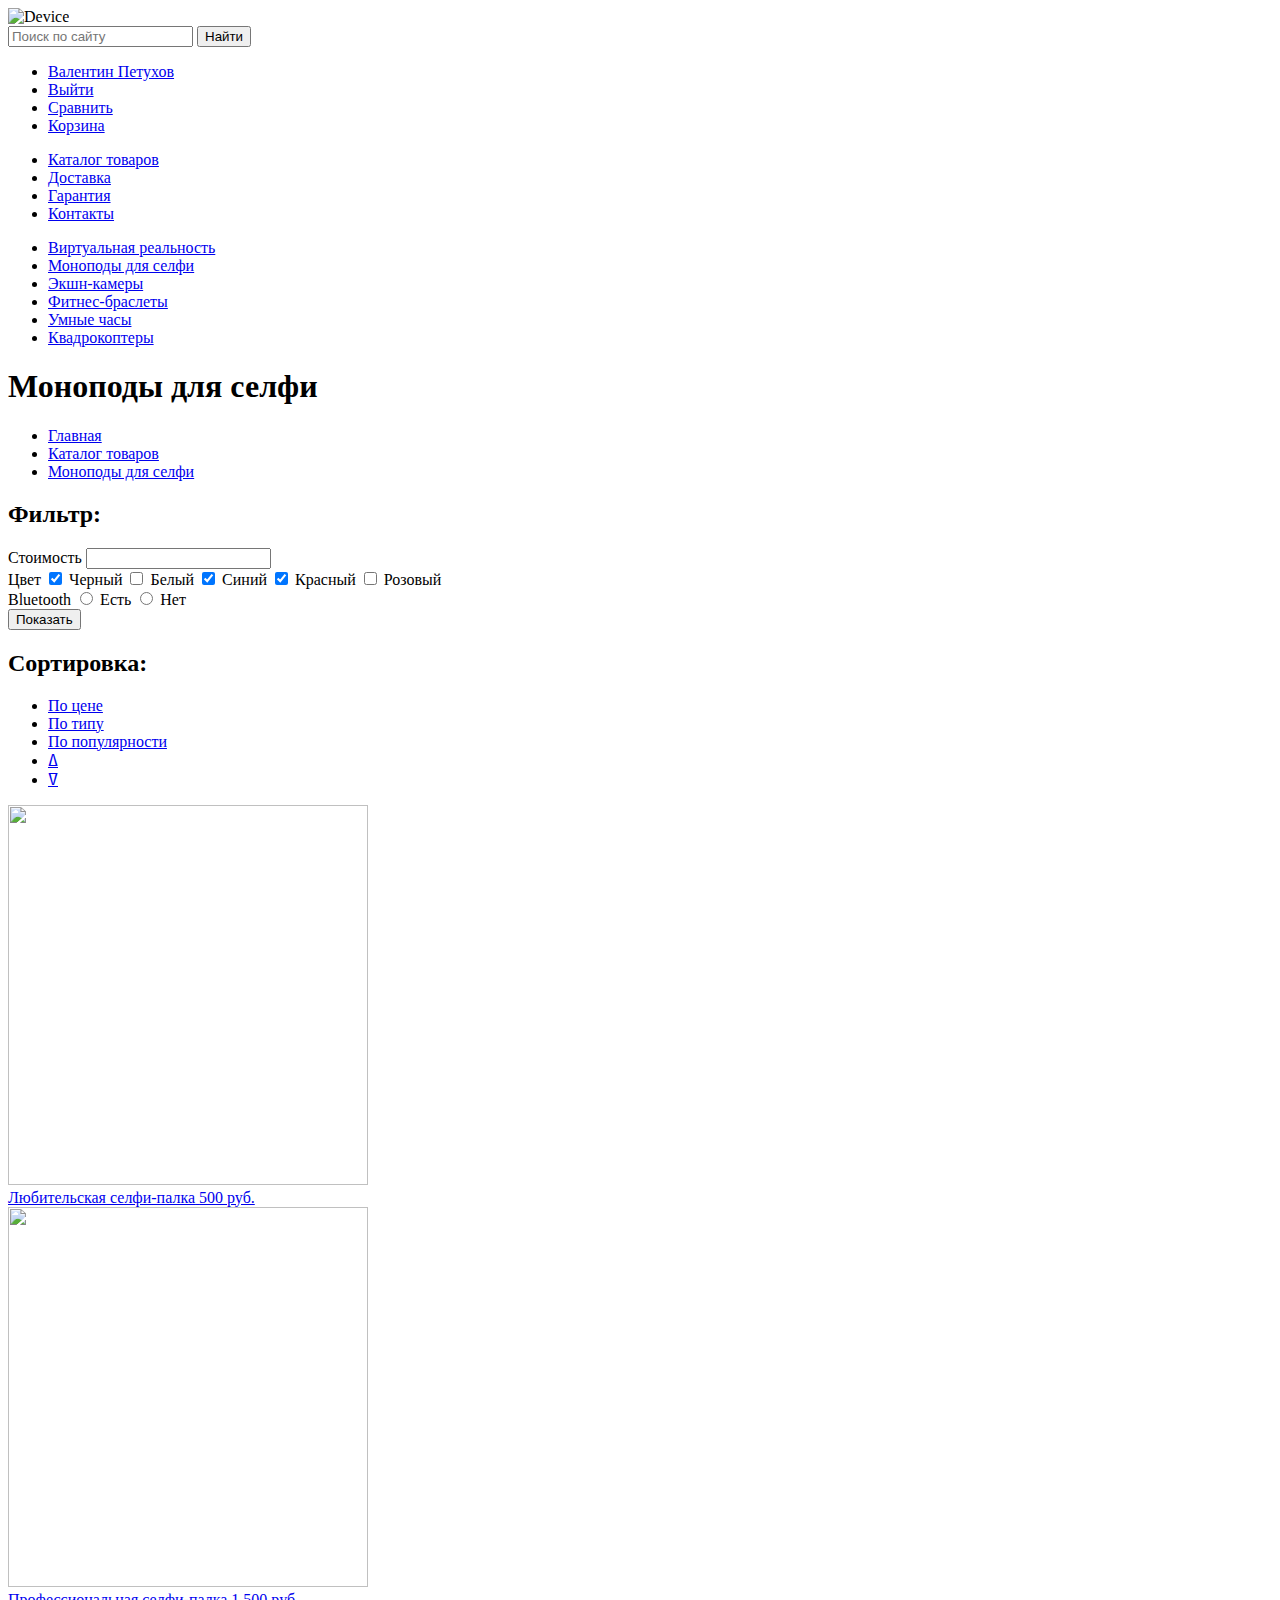
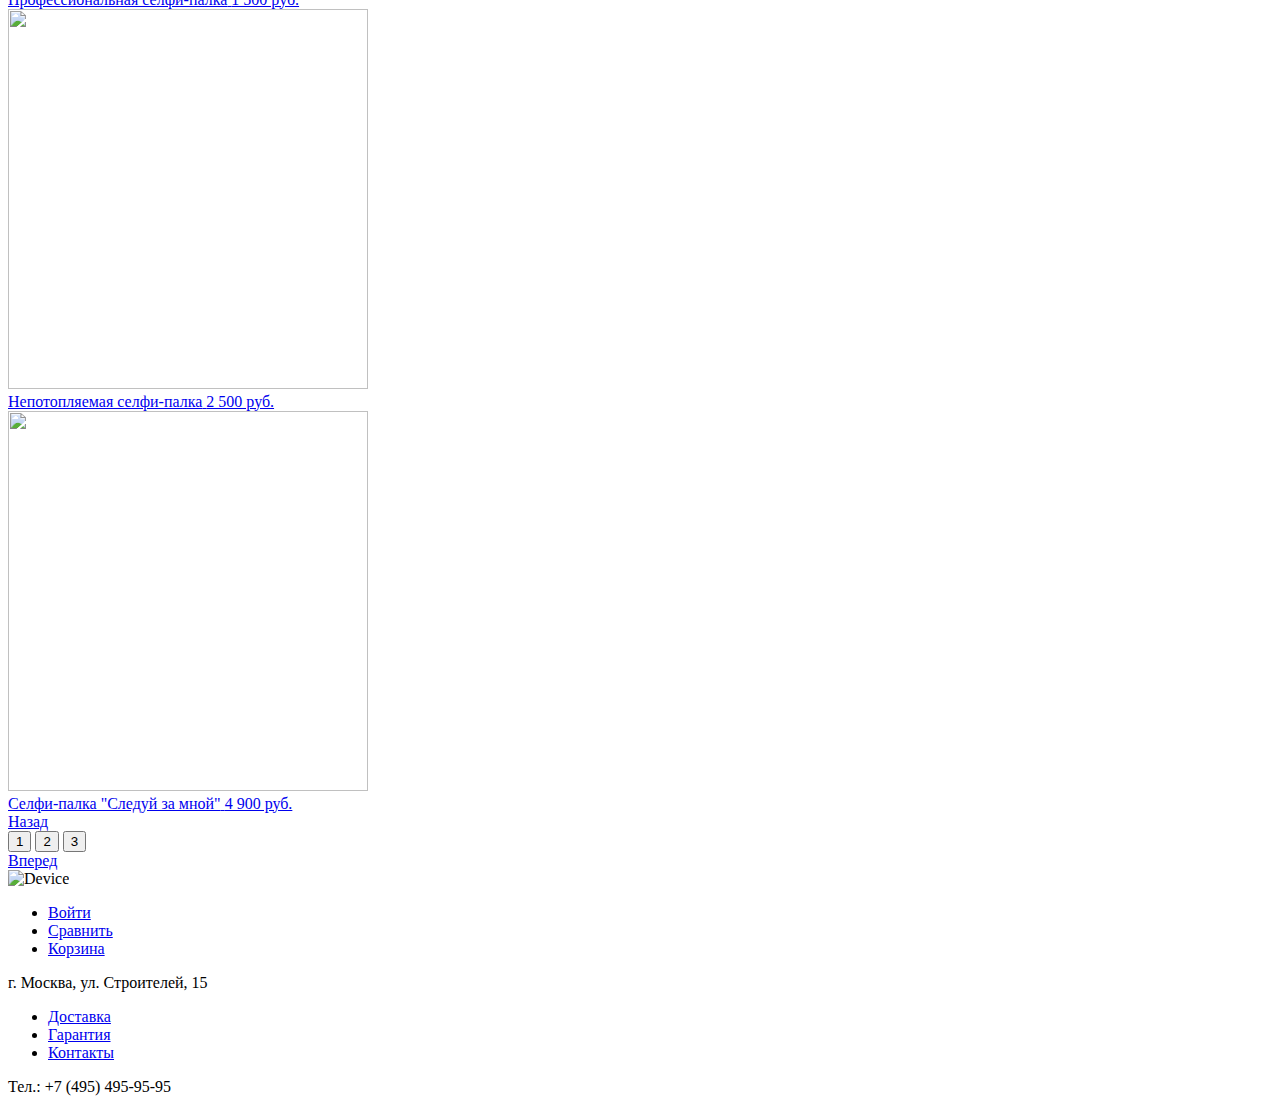
==== catalog.html @ 18397d11 "fixed triangles" ====
<!DOCTYPE html>
<html lang="ru">

<head>
  <meta charset="utf-8">
  <title>Device</title>
</head>

<body>
  <header class="header-main">
    <div class="index-logo">
      <img src="#" width="164" height="36" alt="Device">
    </div>
    <section class="header-top">
      <div class="header-search">
        <form class="search-form" action="https://echo.htmlacademy.ru" method="post">
          <input type="text" name="search" placeholder="Поиск по сайту">
          <button class="btn" type="submit">Найти</button>
        </form>
      </div>
      <ul class="header-top-menu">
        <li>
          <a href="#">Валентин Петухов</a>
        </li>
        <li>
          <a href="#">Выйти</a>
        </li>
        <li>
          <a href="#">Сравнить</a>
        </li>
        <li>
          <a href="#">Корзина</a>
        </li>
      </ul>
    </section>
    <section class="header-bottom">
      <ul class="header-bottom-menu">
        <li>
          <a href="#">Каталог товаров</a>
        </li>
        <li>
          <a href="#">Доставка</a>
        </li>
        <li>
          <a href="#">Гарантия</a>
        </li>
        <li>
          <a href="#">Контакты</a>
        </li>
      </ul>
    </section>
    <section class="header-hidden-menu">
      <ul class="catalog-menu">
        <li>
          <a href="#">Виртуальная реальность</a>
        </li>
        <li>
          <a href="#">Моноподы для селфи</a>
        </li>
        <li>
          <a href="#">Экшн-камеры</a>
        </li>
        <li>
          <a href="#">Фитнес-браслеты</a>
        </li>
        <li>
          <a href="#">Умные часы</a>
        </li>
        <li>
          <a href="#">Квадрокоптеры</a>
        </li>
      </ul>
    </section>
  </header>

  <main class="container">
    <section>
      <h1>Моноподы для селфи</h1>
      <ul class="breadcrumbs">
        <li class="breadcrumbs-item">
          <a href="#">Главная</a> 
        </li>
        <li class="breadcrumbs-item">
          <a href="#">Каталог товаров</a> 
        </li>
        <li class="breadcrumbs-item">
          <a href="#">Моноподы для селфи</a>
        </li>
      </ul>
    </section>
    <section class="sidebar">
      <div class="sidebar-header">
        <h2>Фильтр:</h2>
      </div>
      <div class="sidebar-inner">
        <form action="https://echo.htmlacademy.ru" method="post">
          <div class="sidebar-filter">
            <span>Стоимость</span>
            <input type="?" name="amount">
          </div>
          <div class="sidebar-filter">
            <span>Цвет</span>
            <input type="checkbox" name="black" id="black" checked>
            <label for="black">Черный</label>
            <input type="checkbox" name="white" id="white">
            <label for="white">Белый</label>
            <input type="checkbox" name="blue" id="blue" checked>
            <label for="blue">Синий</label>
            <input type="checkbox" name="red" id="red" checked>
            <label for="red">Красный</label>
            <input type="checkbox" name="Pink" id="pink">
            <label for="pink">Розовый</label>
          </div>
          <div class="sidebar-filter">
            <span>Bluetooth</span>
            <input type="radio" name="bluetooth" value="yes" id="yes">
            <label for="yes">Есть</label>
            <input type="radio" name="bluetooth" value="no" id="no">
            <label for="no">Нет</label>
          </div>
          <button type="submit" class="main-btn">Показать</button>
        </form>
      </div>
    </section>

    <section class="catalog">
      <div class="catalog-header">
        <h2>Сортировка:</h2>
        <ul class="catalog-sort">
          <li class="checked">
            <a href="#">По цене</a> 
          </li>
          <li>
            <a href="#">По типу</a>
          </li>
          <li>
            <a href="#">По популярности</a>
          </li>
          <li>
            <a href="#">&#2017;</a>
          </li>
          <li>
            <a href="#">&#2012;</a>
          </li>
        </ul>        
      </div>

      <div class="catalog-body">
        <a class="catalog-item" href="#">  
          <img src="#" width="360" height="380">
          <div class="catalog-item-text">
            <span class="catalog-item-descr">Любительская селфи-палка</span>
            <span class="catalog-item-cost">500 руб.</span>
          </div>
        </a>
        <div class="items-wrapper">
          <a href="#">  
            <img src="#" width="360" height="380">
            <div class="item-text">
              <span class="item-description">Профессиональная селфи-палка</span>
              <span class="item-cost">1 500 руб.</span>
            </div>
          </a>
        </div>
        <div class="items-wrapper">
          <a href="#">  
            <img src="#" width="360" height="380">
            <div class="item-text">
              <span class="item-description">Непотопляемая селфи-палка</span>
              <span class="item-cost">2 500 руб.</span>
            </div>
          </a>
        </div>
        <div class="items-wrapper">
          <a href="#">  
            <img src="#" width="360" height="380">
            <div class="item-text">
              <span class="item-description">Селфи-палка "Следуй за мной"</span>
              <span class="item-cost">4 900 руб.</span>
            </div>
          </a>
        </div>
      </div>

      <div class="catalog-footer">
        <div class="page-switcher">
          <a href="#">Назад</a>
          <div class="pagination">
            <button class="btn page" type="button">1</button>
            <button class="btn page" type="button">2</button>
            <button class="btn page" type="button">3</button>
          </div>
          <a href="#">Вперед</a>
      </div>

    <footer class="footer-main">
      <section class="footer-top">
        <img class="footer-logo" src="#" width="136" height="36" alt="Device">
        <ul class="footer-top-menu">
          <li>
            <a href="#">Войти</a>
          </li>
          <li>
            <a href="#">Сравнить</a>
          </li>
          <li>
            <a href="#">Корзина</a>
          </li>
        </ul>
      </section>
      <section class="footer-bottom">
        <span>г. Москва, ул. Строителей, 15</span>
        <ul class="footer-bottom-menu">
          <li>
            <a href="#">Доставка</a>
          </li>
          <li>
            <a href="#">Гарантия</a>
          </li>
          <li>
            <a href="#">Контакты</a>
          </li>
        </ul>
        <span>Тел.: +7 (495) 495-95-95</span>
      </section>
      <section class="footer-social">
        <span class="strange-stick yellow"></span>
        <a href="#" class="social-btn social-btn-fb"></a>
        <a href="#" class="social-btn social-btn-inst"></a>
        <a href="#" class="social-btn social-btn-tw"></a>
        <a href="https://htmlacademy.ru" class="htmlacademy-btn"></a>
      </section>
    </footer>
   
  </main>
</body>

</html>
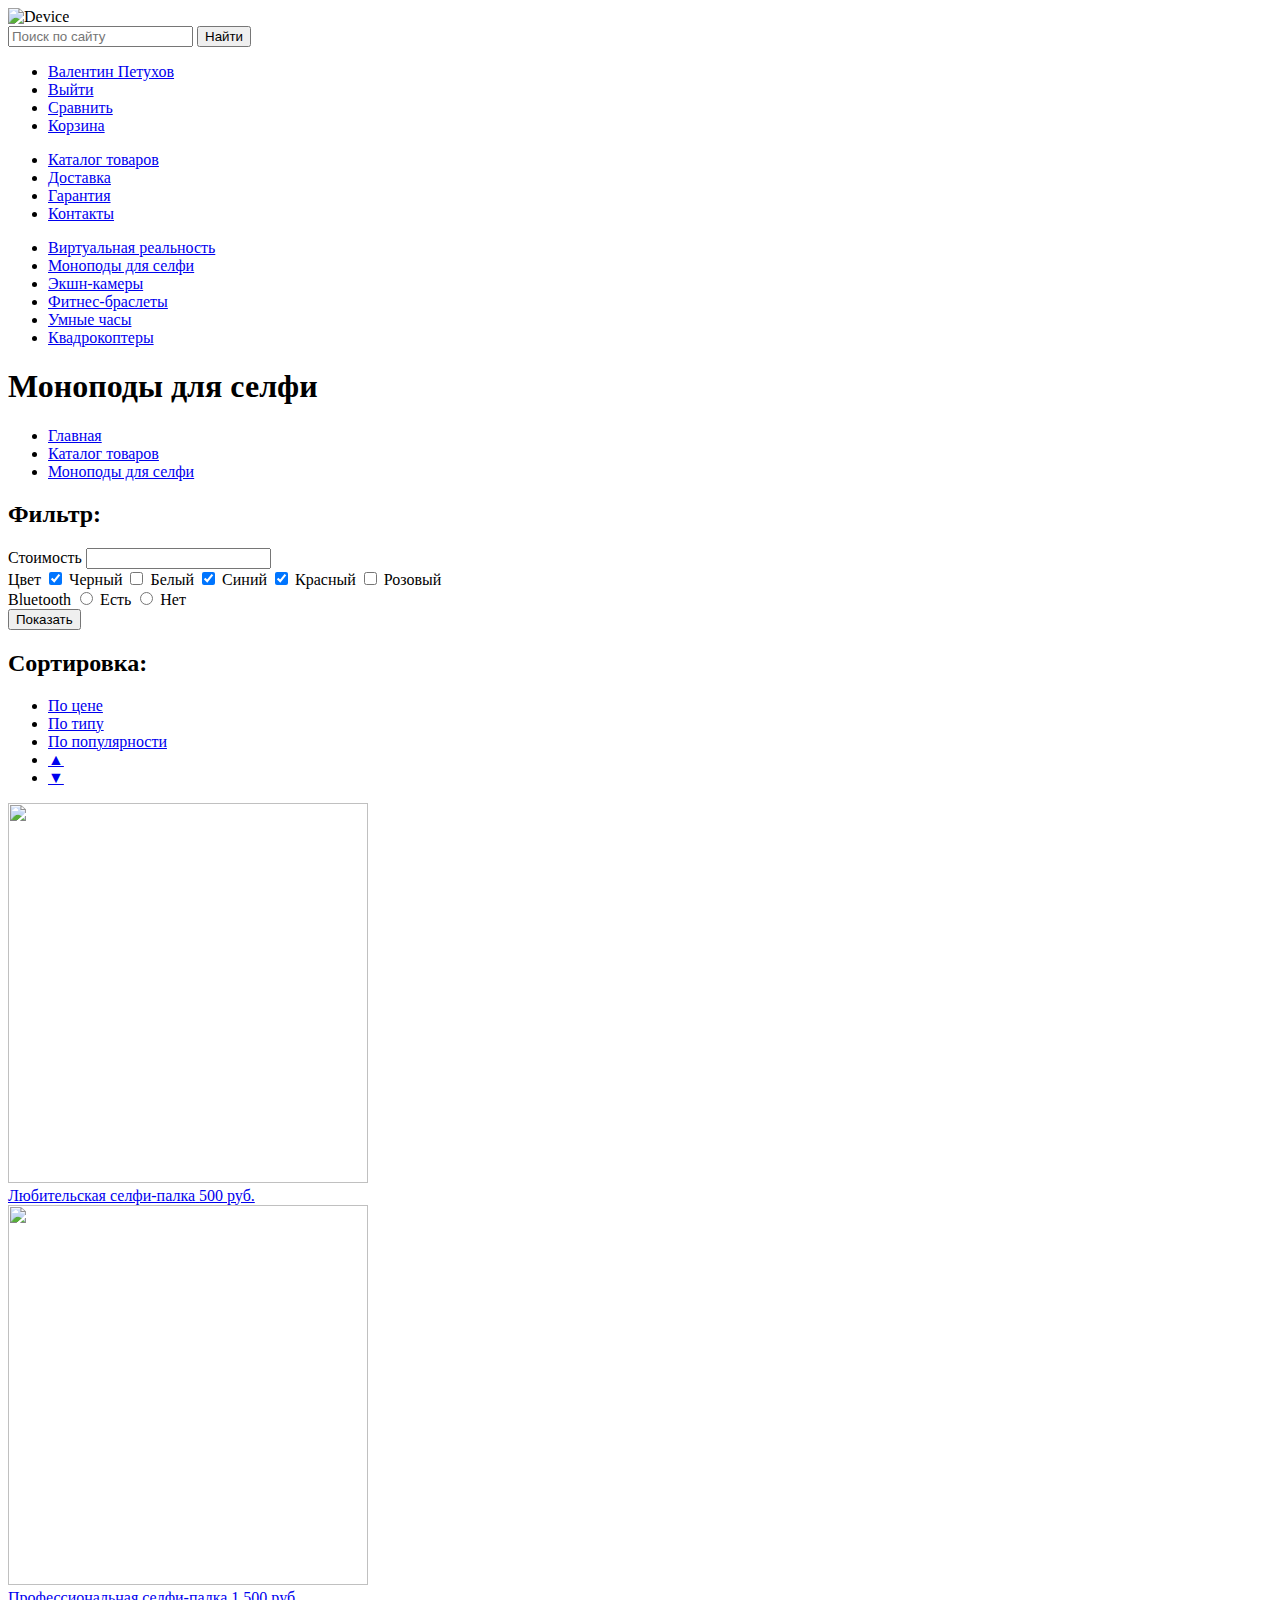
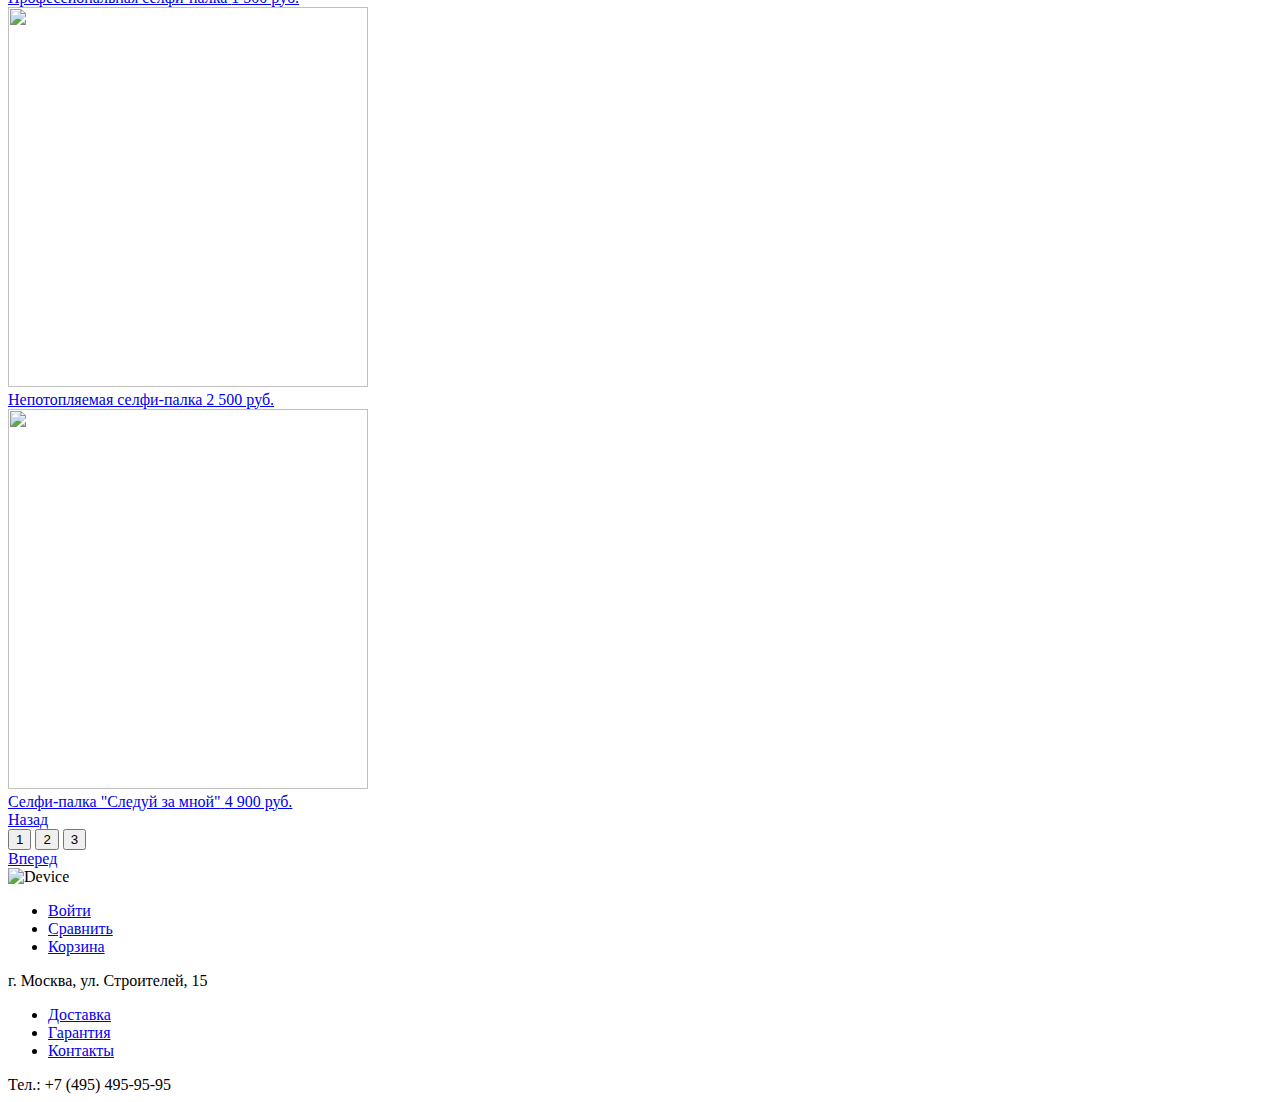
==== commit 184942b3: "fixed small things" ====
--- a/catalog.html
+++ b/catalog.html
@@ -137,10 +137,10 @@
             <a href="#">По популярности</a>
           </li>
           <li>
-            <a href="#">&#2017;</a>
-          </li>
-          <li>
-            <a href="#">&#2012;</a>
+            <a href="#">&#9650;</a>
+          </li>
+          <li>
+            <a href="#">&#9660;</a>
           </li>
         </ul>        
       </div>
@@ -153,33 +153,27 @@
             <span class="catalog-item-cost">500 руб.</span>
           </div>
         </a>
-        <div class="items-wrapper">
-          <a href="#">  
-            <img src="#" width="360" height="380">
-            <div class="item-text">
-              <span class="item-description">Профессиональная селфи-палка</span>
-              <span class="item-cost">1 500 руб.</span>
-            </div>
-          </a>
-        </div>
-        <div class="items-wrapper">
-          <a href="#">  
-            <img src="#" width="360" height="380">
-            <div class="item-text">
-              <span class="item-description">Непотопляемая селфи-палка</span>
-              <span class="item-cost">2 500 руб.</span>
-            </div>
-          </a>
-        </div>
-        <div class="items-wrapper">
-          <a href="#">  
-            <img src="#" width="360" height="380">
-            <div class="item-text">
-              <span class="item-description">Селфи-палка "Следуй за мной"</span>
-              <span class="item-cost">4 900 руб.</span>
-            </div>
-          </a>
-        </div>
+        <a class="catalog-item" href="#">  
+          <img src="#" width="360" height="380">
+          <div class="catalog-item-text">
+            <span class="catalog-item-descr">Профессиональная селфи-палка</span>
+            <span class="catalog-item-cost">1 500 руб.</span>
+          </div>
+        </a>
+        <a class="catalog-item" href="#">  
+          <img src="#" width="360" height="380">
+          <div class="catalog-item-text">
+            <span class="catalog-item-descr">Непотопляемая селфи-палка</span>
+            <span class="catalog-item-cost">2 500 руб.</span>
+          </div>
+        </a>
+        <a class="catalog-item" href="#">  
+          <img src="#" width="360" height="380">
+          <div class="catalog-item-text">
+            <span class="catalog-item-descr">Селфи-палка "Следуй за мной"</span>
+            <span class="catalog-item-cost">4 900 руб.</span>
+          </div>
+        </a>
       </div>
 
       <div class="catalog-footer">
@@ -191,6 +185,7 @@
             <button class="btn page" type="button">3</button>
           </div>
           <a href="#">Вперед</a>
+        </div>
       </div>
 
     <footer class="footer-main">
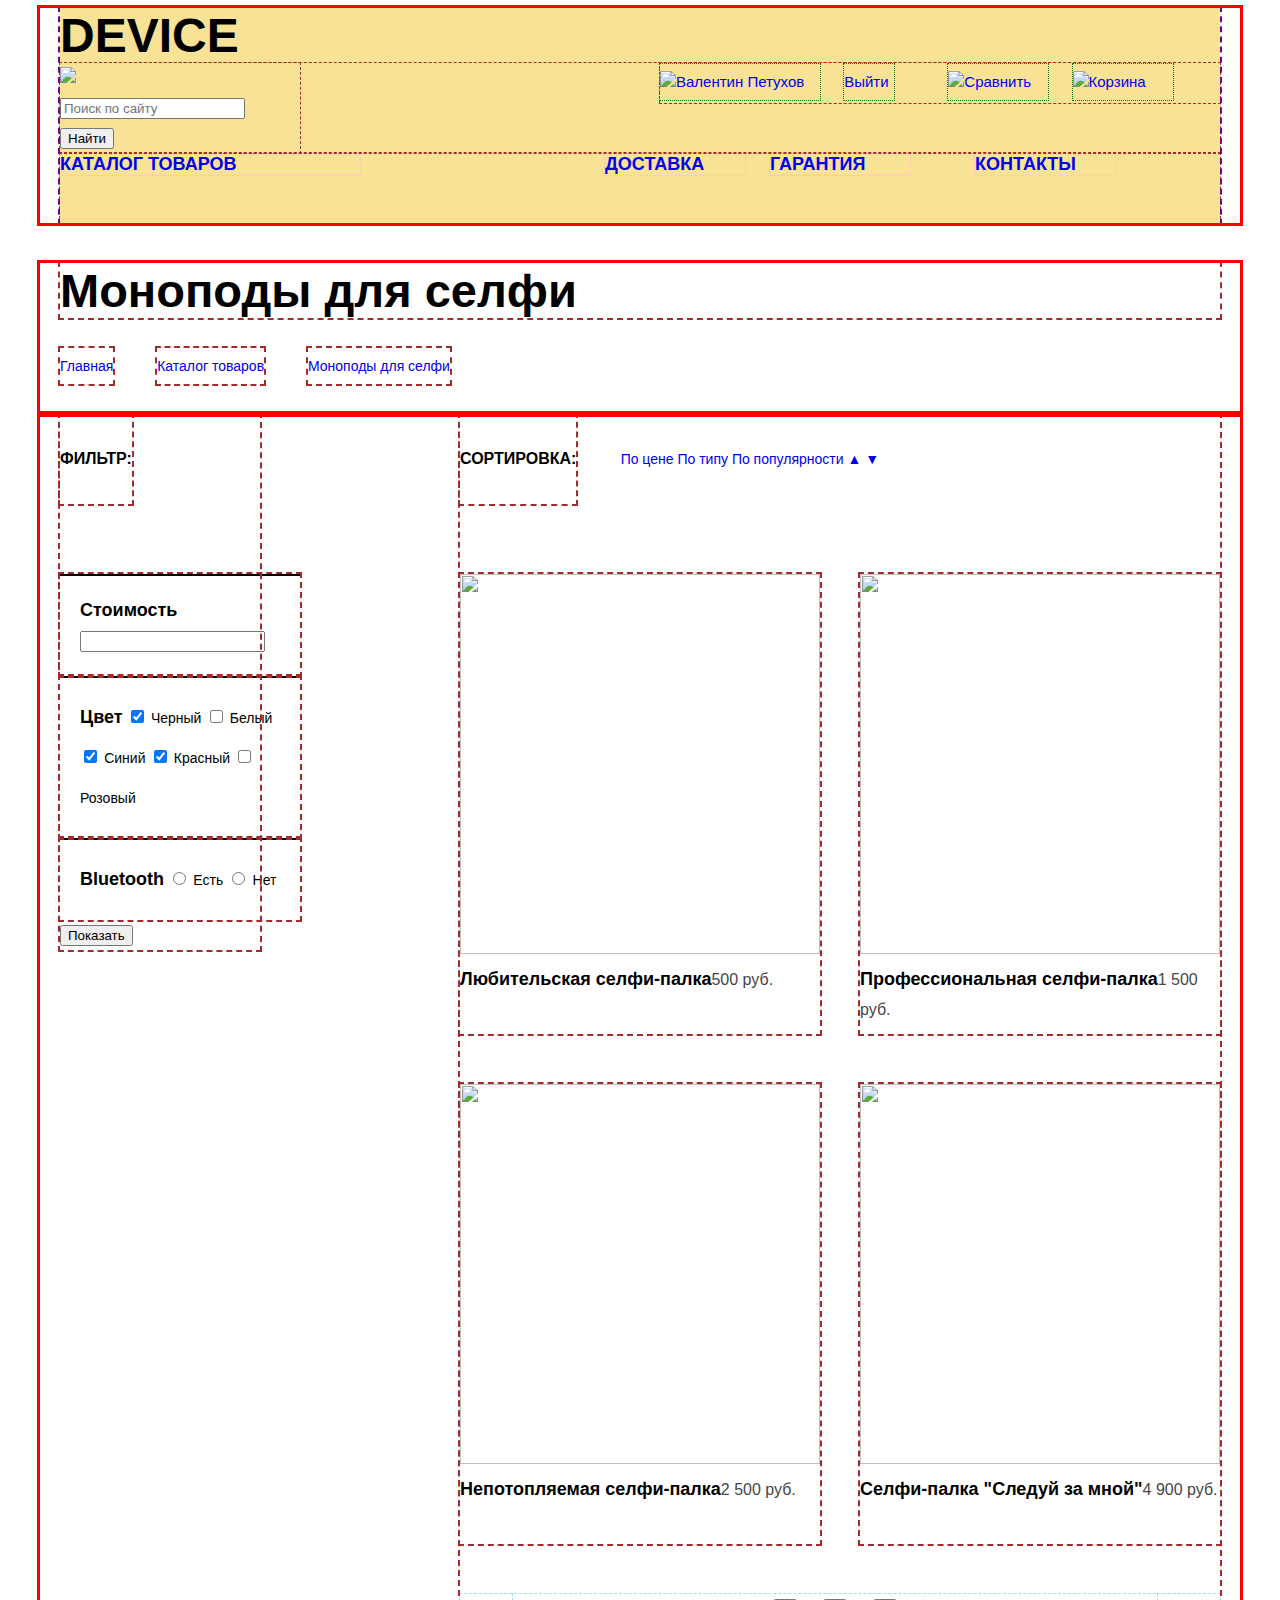
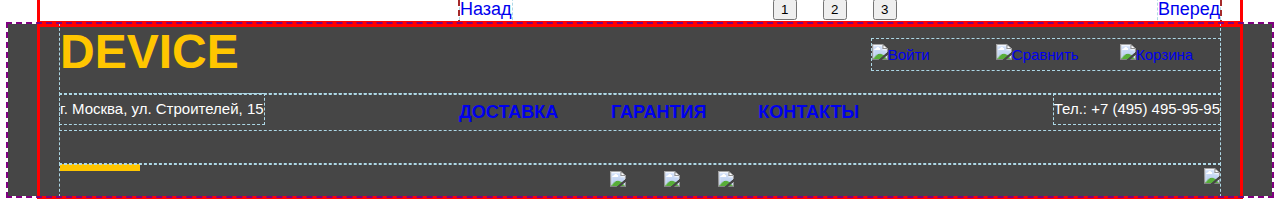
==== commit 4f4256c2: "added grid" ====
--- a/catalog.html
+++ b/catalog.html
@@ -4,78 +4,83 @@
 <head>
   <meta charset="utf-8">
   <title>Device</title>
+  <link href="css/style.css" rel="stylesheet">
 </head>
 
 <body>
-  <header class="header-main">
-    <div class="index-logo">
-      <img src="#" width="164" height="36" alt="Device">
-    </div>
-    <section class="header-top">
-      <div class="header-search">
-        <form class="search-form" action="https://echo.htmlacademy.ru" method="post">
-          <input type="text" name="search" placeholder="Поиск по сайту">
-          <button class="btn" type="submit">Найти</button>
-        </form>
-      </div>
-      <ul class="header-top-menu">
-        <li>
-          <a href="#">Валентин Петухов</a>
-        </li>
-        <li>
-          <a href="#">Выйти</a>
-        </li>
-        <li>
-          <a href="#">Сравнить</a>
-        </li>
-        <li>
-          <a href="#">Корзина</a>
-        </li>
-      </ul>
-    </section>
-    <section class="header-bottom">
-      <ul class="header-bottom-menu">
-        <li>
-          <a href="#">Каталог товаров</a>
-        </li>
-        <li>
-          <a href="#">Доставка</a>
-        </li>
-        <li>
-          <a href="#">Гарантия</a>
-        </li>
-        <li>
-          <a href="#">Контакты</a>
-        </li>
-      </ul>
-    </section>
-    <section class="header-hidden-menu">
-      <ul class="catalog-menu">
-        <li>
-          <a href="#">Виртуальная реальность</a>
-        </li>
-        <li>
-          <a href="#">Моноподы для селфи</a>
-        </li>
-        <li>
-          <a href="#">Экшн-камеры</a>
-        </li>
-        <li>
-          <a href="#">Фитнес-браслеты</a>
-        </li>
-        <li>
-          <a href="#">Умные часы</a>
-        </li>
-        <li>
-          <a href="#">Квадрокоптеры</a>
-        </li>
-      </ul>
-    </section>
-  </header>
-
-  <main class="container">
-    <section>
-      <h1>Моноподы для селфи</h1>
+  <div class="container">
+    <header class="header-main">
+      <h1 class="header-title">Device</h1> 
+      <section class="header-top clearfix">
+        <div class="header-search">
+          <img src="img/search.png">
+          <form class="search-form" action="https://echo.htmlacademy.ru" method="post">
+            <input type="text" name="search" placeholder="Поиск по сайту">
+            <button class="btn" type="submit">Найти</button>
+          </form>
+        </div>
+        <ul class="header-top-menu">
+          <li class="header-menu-logined">
+            <a href="#">
+              <img src="img/user.png">Валентин Петухов</a>
+          </li>
+          <li class="header-menu-logout">
+            <a href="#">Выйти</a>
+          </li>
+          <li class="header-menu-compare">
+            <a href="#">
+              <img src="img/compare.png">Сравнить</a>
+          </li>
+          <li class="header-menu-cart">
+            <a href="#">
+              <img src="img/cart.png">Корзина</a>
+          </li>
+        </ul>
+      </section>
+      <section class="header-bottom">
+        <ul class="header-bottom-menu">
+          <li>
+            <a href="#">Каталог товаров</a>
+          </li>
+          <li>
+            <a href="#">Доставка</a>
+          </li>
+          <li>
+            <a href="#">Гарантия</a>
+          </li>
+          <li>
+            <a href="#">Контакты</a>
+          </li>
+        </ul>
+      </section>
+      <section class="header-hidden-menu hidden">
+        <ul class="catalog-menu">
+          <li>
+            <a href="#">Виртуальная реальность</a>
+          </li>
+          <li>
+            <a href="#">Моноподы для селфи</a>
+          </li>
+          <li>
+            <a href="#">Экшн-камеры</a>
+          </li>
+          <li>
+            <a href="#">Фитнес-браслеты</a>
+          </li>
+          <li>
+            <a href="#">Умные часы</a>
+          </li>
+          <li>
+            <a href="#">Квадрокоптеры</a>
+          </li>
+        </ul>
+      </section>
+    </header>
+  </div>
+
+  <main>
+    <section class="container">
+      <h2>Моноподы для селфи</h2>
       <ul class="breadcrumbs">
         <li class="breadcrumbs-item">
           <a href="#">Главная</a> 
@@ -88,143 +93,161 @@
         </li>
       </ul>
     </section>
-    <section class="sidebar">
-      <div class="sidebar-header">
-        <h2>Фильтр:</h2>
+
+    <div class="container clearfix">
+      <section class="sidebar">
+        <div class="sidebar-header">
+          <span class="sidebar-filter-title">Фильтр:</span>
+        </div>
+        <div class="sidebar-inner">
+          <form action="https://echo.htmlacademy.ru" method="post">
+            <div class="sidebar-filter">
+              <span>Стоимость</span>
+              <input type="?" name="amount">
+            </div>
+            <div class="sidebar-filter">
+              <span>Цвет</span>
+              <input type="checkbox" name="black" id="black" checked>
+              <label for="black">Черный</label>
+              <input type="checkbox" name="white" id="white">
+              <label for="white">Белый</label>
+              <input type="checkbox" name="blue" id="blue" checked>
+              <label for="blue">Синий</label>
+              <input type="checkbox" name="red" id="red" checked>
+              <label for="red">Красный</label>
+              <input type="checkbox" name="Pink" id="pink">
+              <label for="pink">Розовый</label>
+            </div>
+            <div class="sidebar-filter">
+              <span>Bluetooth</span>
+              <input type="radio" name="bluetooth" value="yes" id="yes">
+              <label for="yes">Есть</label>
+              <input type="radio" name="bluetooth" value="no" id="no">
+              <label for="no">Нет</label>
+            </div>
+            <button type="submit" class="main-btn">Показать</button>
+          </form>
+        </div>
+      </section>
+
+      <section class="catalog">
+        <div class="catalog-header">
+          <span class="sidebar-filter-title">Сортировка:</span>
+          <ul class="catalog-sort">
+            <li class="checked">
+              <a href="#">По цене</a> 
+            </li>
+            <li>
+              <a href="#">По типу</a>
+            </li>
+            <li>
+              <a href="#">По популярности</a>
+            </li>
+            <li>
+              <a href="#">&#9650;</a>
+            </li>
+            <li>
+              <a href="#">&#9660;</a>
+            </li>
+          </ul>        
+        </div>
+
+        <div class="catalog-body">
+          <a class="catalog-item" href="#">  
+            <img src="img/item-1.jpg" width="360" height="380">
+            <div class="catalog-item-text">
+              <span class="catalog-item-descr">Любительская селфи-палка</span>
+              <span class="catalog-item-cost">500 руб.</span>
+            </div>
+          </a>
+          <a class="catalog-item" href="#">  
+            <img src="img/item-2.jpg" width="360" height="380">
+            <div class="catalog-item-text">
+              <span class="catalog-item-descr">Профессиональная селфи-палка</span>
+              <span class="catalog-item-cost">1 500 руб.</span>
+            </div>
+          </a>
+          <a class="catalog-item" href="#">  
+            <img src="img/item-3.jpg" width="360" height="380">
+            <div class="catalog-item-text">
+              <span class="catalog-item-descr">Непотопляемая селфи-палка</span>
+              <span class="catalog-item-cost">2 500 руб.</span>
+            </div>
+          </a>
+          <a class="catalog-item" href="#">  
+            <img src="img/item-4.jpg" width="360" height="380">
+            <div class="catalog-item-text">
+              <span class="catalog-item-descr">Селфи-палка "Следуй за мной"</span>
+              <span class="catalog-item-cost">4 900 руб.</span>
+            </div>
+          </a>
+        </div>
+
+        <div class="catalog-footer clearfix">
+            <a class="backward-page" href="#">Назад</a>
+            <a class="forward-page" href="#">Вперед</a>
+            <ul class="page-switcher">
+              <li><button class="btn page" type="button">1</button></li>
+              <li><button class="btn page" type="button">2</button></li>
+              <li><button class="btn page" type="button">3</button></li>
+            </ul>
+          </div>
+        </div>
+      </section>
+    </div>
+
+    <footer class="footer-main">
+      <div class="container">
+        <section class="footer-top clearfix">
+          <h1 class="footer-title">Device</h1>
+          <ul class="footer-top-menu">
+            <li>
+              <a href="#">
+                <img src="img/footer-user.png">Войти</a>
+            </li>
+            <li>
+              <a href="#">
+                <img src="img/footer-compare.png">Сравнить</a>
+            </li>
+            <li>
+              <a href="#">
+                <img src="img/footer-cart.png">Корзина</a>
+            </li>
+          </ul>
+        </section>
+        <section class="footer-bottom clearfix">
+          <span class="footer-addr">г. Москва, ул. Строителей, 15</span>
+          <span class="footer-tel">Тел.: +7 (495) 495-95-95</span>
+         <ul class="footer-bottom-menu">
+            <li>
+              <a href="#">Доставка</a>
+            </li>
+            <li>
+              <a href="#">Гарантия</a>
+            </li>
+            <li>
+              <a href="#">Контакты</a>
+            </li>
+          </ul>
+        </section>
+        <section class="footer-social clearfix">
+          <span class="strange-stick yellow"></span>
+          <a href="https://htmlacademy.ru" class="htmlacademy-btn">
+              <img src="img/footer-logo-html.png">
+            </a>
+          <div class="social">
+            <a href="#" class="social-btn social-btn-fb">
+              <img src="img/social-fb.png">
+            </a>
+            <a href="#" class="social-btn social-btn-inst">
+              <img src="img/social-inst.png">
+            </a>
+            <a href="#" class="social-btn social-btn-tw">
+              <img src="img/social-twi.png">
+            </a>
+          </div>
+        </section>
       </div>
-      <div class="sidebar-inner">
-        <form action="https://echo.htmlacademy.ru" method="post">
-          <div class="sidebar-filter">
-            <span>Стоимость</span>
-            <input type="?" name="amount">
-          </div>
-          <div class="sidebar-filter">
-            <span>Цвет</span>
-            <input type="checkbox" name="black" id="black" checked>
-            <label for="black">Черный</label>
-            <input type="checkbox" name="white" id="white">
-            <label for="white">Белый</label>
-            <input type="checkbox" name="blue" id="blue" checked>
-            <label for="blue">Синий</label>
-            <input type="checkbox" name="red" id="red" checked>
-            <label for="red">Красный</label>
-            <input type="checkbox" name="Pink" id="pink">
-            <label for="pink">Розовый</label>
-          </div>
-          <div class="sidebar-filter">
-            <span>Bluetooth</span>
-            <input type="radio" name="bluetooth" value="yes" id="yes">
-            <label for="yes">Есть</label>
-            <input type="radio" name="bluetooth" value="no" id="no">
-            <label for="no">Нет</label>
-          </div>
-          <button type="submit" class="main-btn">Показать</button>
-        </form>
-      </div>
-    </section>
-
-    <section class="catalog">
-      <div class="catalog-header">
-        <h2>Сортировка:</h2>
-        <ul class="catalog-sort">
-          <li class="checked">
-            <a href="#">По цене</a> 
-          </li>
-          <li>
-            <a href="#">По типу</a>
-          </li>
-          <li>
-            <a href="#">По популярности</a>
-          </li>
-          <li>
-            <a href="#">&#9650;</a>
-          </li>
-          <li>
-            <a href="#">&#9660;</a>
-          </li>
-        </ul>        
-      </div>
-
-      <div class="catalog-body">
-        <a class="catalog-item" href="#">  
-          <img src="#" width="360" height="380">
-          <div class="catalog-item-text">
-            <span class="catalog-item-descr">Любительская селфи-палка</span>
-            <span class="catalog-item-cost">500 руб.</span>
-          </div>
-        </a>
-        <a class="catalog-item" href="#">  
-          <img src="#" width="360" height="380">
-          <div class="catalog-item-text">
-            <span class="catalog-item-descr">Профессиональная селфи-палка</span>
-            <span class="catalog-item-cost">1 500 руб.</span>
-          </div>
-        </a>
-        <a class="catalog-item" href="#">  
-          <img src="#" width="360" height="380">
-          <div class="catalog-item-text">
-            <span class="catalog-item-descr">Непотопляемая селфи-палка</span>
-            <span class="catalog-item-cost">2 500 руб.</span>
-          </div>
-        </a>
-        <a class="catalog-item" href="#">  
-          <img src="#" width="360" height="380">
-          <div class="catalog-item-text">
-            <span class="catalog-item-descr">Селфи-палка "Следуй за мной"</span>
-            <span class="catalog-item-cost">4 900 руб.</span>
-          </div>
-        </a>
-      </div>
-
-      <div class="catalog-footer">
-        <div class="page-switcher">
-          <a href="#">Назад</a>
-          <div class="pagination">
-            <button class="btn page" type="button">1</button>
-            <button class="btn page" type="button">2</button>
-            <button class="btn page" type="button">3</button>
-          </div>
-          <a href="#">Вперед</a>
-        </div>
-      </div>
-
-    <footer class="footer-main">
-      <section class="footer-top">
-        <img class="footer-logo" src="#" width="136" height="36" alt="Device">
-        <ul class="footer-top-menu">
-          <li>
-            <a href="#">Войти</a>
-          </li>
-          <li>
-            <a href="#">Сравнить</a>
-          </li>
-          <li>
-            <a href="#">Корзина</a>
-          </li>
-        </ul>
-      </section>
-      <section class="footer-bottom">
-        <span>г. Москва, ул. Строителей, 15</span>
-        <ul class="footer-bottom-menu">
-          <li>
-            <a href="#">Доставка</a>
-          </li>
-          <li>
-            <a href="#">Гарантия</a>
-          </li>
-          <li>
-            <a href="#">Контакты</a>
-          </li>
-        </ul>
-        <span>Тел.: +7 (495) 495-95-95</span>
-      </section>
-      <section class="footer-social">
-        <span class="strange-stick yellow"></span>
-        <a href="#" class="social-btn social-btn-fb"></a>
-        <a href="#" class="social-btn social-btn-inst"></a>
-        <a href="#" class="social-btn social-btn-tw"></a>
-        <a href="https://htmlacademy.ru" class="htmlacademy-btn"></a>
-      </section>
     </footer>
    
   </main>
--- a/css/style.css
+++ b/css/style.css
@@ -0,0 +1,641 @@
+body {
+	font-family: OpenSans Light, sans-serif;
+	font-size: 15px;
+	line-height: 30px;
+	color: #464646;
+	letter-spacing: 10;
+}
+
+h1 {
+	font-family: Gilroy ExtraBold, Tahoma, sans-serif;
+	font-size: 48px;
+	line-height: normal;
+	font-weight: bold;
+	text-transform: uppercase;
+	letter-spacing: 10;
+}
+
+.header-title {
+	color: #000;
+}
+
+.footer-title {
+	color: #ffc600;
+}
+
+a {
+	text-decoration: none;
+}
+
+.header-top-menu {
+	font-size: 15px;
+	font-weight: light;
+	line-height: 36px;
+	color: #000;
+}
+
+.header-bottom {
+	font-family: Gilroy ExtraBold, Tahoma, sans-serif;
+	font-size: 18px;
+	line-height: normal;
+	font-weight: bold;
+	color: #000;
+	text-transform: uppercase;
+	letter-spacing: 200;
+}
+
+.slide-number {
+	font-family: Gilroy ExtraBold, Tahoma, sans-serif;
+	font-size: 179.2px;
+	font-weight: bold;
+	color: #fff;
+	line-height: 179.2px;
+	letter-spacing: 10;
+}
+
+h2 {
+	font-family: Gilroy ExtraBold, Tahoma, sans-serif;
+	font-size: 47px;
+	line-height: normal;
+	font-weight: bold;
+	color: #000;
+	letter-spacing: 10;
+}
+
+.slide-spec-value {
+	font-family: Gilroy Light, Tahoma, sans-serif;
+	font-size: 36px;
+	line-height: normal;
+	font-weight: lighter;
+	color: #000;
+	letter-spacing: 10;
+}
+
+.slide-spec-type {
+	font-size: 13px;
+	line-height: 20px;
+}
+
+.product-type-text {
+	font-family: Gilroy ExtraBold, Tahoma, sans-serif;
+	font-size: 18px;
+	line-height: normal;
+	font-weight: bold;
+	color: #000;
+	letter-spacing: 10;
+}
+
+.info-text li {
+	font-family: Gilroy ExtraBold, Tahoma, sans-serif;
+	font-size: 16px;
+	line-height: normal;
+	font-weight: bold;
+	color: #000;
+	letter-spacing: 10;
+}
+
+
+.footer-top-menu li,
+.footer-bottom span {
+	font-size: 15px;
+	font-weight: light;
+	line-height: 2; 
+	color: #fff;
+}
+
+.footer-bottom-menu {
+	font-family: Gilroy ExtraBold, Tahoma, sans-serif;
+	font-size: 18px;
+	line-height: 36px;
+	font-weight: bold;
+	color: #fff;
+	text-transform: uppercase;
+	letter-spacing: 200;
+}
+
+/* тут начинаются стили для каталога */
+
+.breadcrumbs {
+	font-size: 14px;
+	line-height: 36px;
+	color: #464646;
+	letter-spacing: 10;
+}
+
+.sidebar-filter-title,
+.page-switcher {
+	font-family: Gilroy ExtraBold, Tahoma, sans-serif;
+	font-size: 16px;
+	font-weight: bold;
+	color: #000;
+	text-transform: uppercase;
+	letter-spacing: 200;
+}
+
+.sidebar-filter span,
+.catalog-item-descr {
+	font-family: Gilroy ExtraBold, Tahoma, sans-serif;
+	font-size: 18px;
+	line-height: normal;
+	font-weight: bold;
+	color: #000;
+	letter-spacing: 10;
+}
+
+.catalog-sort {
+	font-family: OpenSans, sans-serif;
+	font-size: 14px;
+	line-height: 18px;
+	color: #000;
+	letter-spacing: 0;
+}
+
+.sidebar-filter label {
+	font-size: 14px;
+	line-height: 40px;
+	color: #000;
+	letter-spacing: 10;
+}
+
+.catalog-item-cost {
+	font-family: Gilroy Light, Tahoma, sans-serif;
+	font-size: 16px;
+	line-height: normal;
+	color: #464646;
+	letter-spacing: 10;
+}
+
+/* тут начинается сетка */
+
+
+h1, h2 {
+	margin: 0;
+}
+
+.clearfix::after {
+	display: table;
+	clear: both;
+	content: "";
+}
+
+.hidden {
+	display: none;
+}
+
+.header-main {
+	background-color: #f7e296;
+	outline: 2px dashed purple;
+}
+
+.header-top {
+	outline: 1px dashed brown;
+	min-height: 70px;
+}
+
+.header-search {
+	outline: 1px dashed brown;
+	width: 240px;
+	min-height: 40px;
+	float: left;
+}
+
+.header-top-menu {
+	outline: 1px dashed brown;
+	min-height: 40px;
+	width: 560px;
+	float: right;
+	text-align: left;
+	margin: 0;
+	padding: 0;
+}
+
+.header-top-menu li {
+	outline: 1px dotted green;
+	display: inline-block;
+	vertical-align: middle;
+}
+
+.header-menu-login {
+	width: 100px;
+	margin-right: 180px;
+}
+
+.header-menu-compare {
+	width: 100px; 
+	margin-right: 20px;
+}
+
+.header-menu-cart {
+	width: 100px;
+}
+
+.header-menu-logined {
+	width: 160px;
+	margin-right: 20px;
+}
+
+.header-menu-logout {
+	width: 50px;
+	margin-right: 50px;
+}
+
+.header-bottom {
+	outline: 1px dashed brown;
+	min-height: 70px;
+}
+
+.header-bottom-menu {
+	padding: 0;
+	margin: 0;
+}
+
+.header-bottom-menu li {
+	outline: 1px dotted pink;
+	display: inline-block;
+	vertical-align: middle;
+	width: 140px;
+}
+
+.header-bottom-menu li:first-child {
+	width: 300px;
+	margin-right: 240px;
+}
+
+.header-bottom-menu li:nth-child(2) {
+	margin-right: 20px;
+}
+
+.header-bottom-menu li:nth-child(3) {
+	margin-right: 60px;
+}
+
+
+.slider {
+	outline: 2px dashed purple;
+	margin-bottom: 100px;
+}
+
+.slide-image {
+	outline: 1px dashed brown;
+	width: 560px;
+	min-height: 500px;
+	margin-right: 40px;
+	float: left;
+}
+
+.slide-descr {
+	outline: 1px dashed brown;
+	float: right;
+	width: 560px;
+	min-height: 500px;
+}
+
+.slide-spec-wrapper {
+	outline: 1px dashed brown;
+	text-align: left;
+	font-size: 0px;
+
+}
+
+.slide-text {
+	outline: 1px dashed brown;
+}
+
+.slide-text h2,
+.slide-text p {
+	outline: 1px dashed brown;
+}
+
+.slide-spec {
+	display: inline-block;
+	outline: 1px dashed grey;
+	font-size: 12px;
+	margin-right: 20px;
+}
+
+.menu {
+	outline: 2px dashed purple;
+	min-height: 300px;
+	margin-bottom: 20px;
+	text-align: center;
+	font-size: 0px;
+}
+
+.product-type {
+	outline: 1px dashed brown;
+	display: inline-block;
+	vertical-align: top;
+	text-align: left;
+	margin-right: 40px;
+	width: 160px;
+	font-size: 18px;
+}
+
+.product-type:last-child {
+	margin-right: 0px;
+}
+
+.image-holder {
+	width: 160px;
+	min-height: 160px;
+	background-color: #f7e296;
+}
+
+.services {
+	outline: 2px dashed purple;
+	background-color: #e5e5e5;
+	min-height: 310px;
+	margin-bottom: 94px;
+}
+
+.services-tabs {
+	outline: 1px dashed brown;
+	float: left;
+	margin-right: 120px;
+	width: 280px;
+}
+
+.services-slide {
+	outline: 1px dashed brown;
+	float: left;
+	width: 760px;
+}
+
+.services-slide-text {
+	outline: 1px dashed grey;
+	float: left;
+	width: 460px;
+	margin-right: 40px;
+}
+
+.services-slide-image {
+	outline: 1px dashed grey;
+	float: right;
+	width: 260px;
+	min-height: 194px;
+}
+
+.partners {
+	outline: 2px dashed purple;
+	margin-bottom: 20px;
+	text-align: center;
+	font-size: 0px;
+}
+
+.partners-logo {
+	outline: 1px dashed brown;
+	display: inline-block;
+	vertical-align: middle;
+	width: 260px;
+	margin-right: 40px;
+	opacity: 0.2;
+}
+
+.partners-logo:last-child {
+	margin-right: 0px;
+}
+
+.info-contacts-wrap {
+	outline: 2px dashed purple;
+}
+
+.info-wrap, .contacts-wrap {
+	outline: 1px dashed brown;
+	min-height: 640px;
+	width: 560px;
+}
+
+.info-wrap {
+	float: left;
+	margin-right: 40px;
+}
+
+.contacts-wrap {
+	float: right;
+}
+
+.footer-main {
+	outline: 2px dashed purple;
+	background-color: #464646;
+}
+
+.footer-top,
+.footer-bottom {
+	outline: 1px dashed lightblue;
+	min-height: 70px;
+}
+
+.footer-top-menu,
+.footer-bottom-menu {
+	padding: 0;
+	margin: 0;
+}
+
+.footer-title {
+	float: left;
+}
+
+.footer-top-menu {
+	outline: 1px dashed lightblue;
+	text-align: right;
+	float: right;
+	margin-top: 15px;
+}
+
+.footer-top-menu li {
+	display: inline-block;
+	vertical-align: middle;
+	text-align: left;
+	width: 100px;
+	margin-right: 20px;
+}
+
+.footer-top-menu li:last-child {
+	margin-right: 0;
+}
+
+.footer-addr {
+	outline: 1px dashed lightblue;
+	float: left;
+}
+
+.footer-tel {
+	outline: 1px dashed lightblue;
+	float: right;
+}
+
+.footer-bottom-menu {
+	outline: 1px dashed lightblue;
+    margin: 0 auto;
+    text-align: center;
+    font-size: 0;
+}
+
+.footer-bottom-menu,
+.breadcrumbs,
+.page-switcher {
+	padding: 0;
+	margin: 0;
+}
+
+.footer-bottom-menu li {
+	display: inline-block;
+	vertical-align: middle;
+	text-align: center;
+	width: 140px;
+	margin-right: 10px;
+	font-size: 18px;
+}
+
+.footer-bottom-menu li:last-child {
+	margin-right: 0;
+}
+
+.social {
+	outline: 1px dashed lightblue;
+	min-height: 32px;
+	font-size: 0;
+	text-align: center;
+	margin: 0 auto;
+}
+
+.social-btn {
+	display: inline-block;
+	vertical-align: middle;
+	width: 32px;
+	margin-right: 22px;
+	line-height: 1;
+}
+
+.social-btn:last-child {
+	margin-right: 10px;
+}
+
+.social-btn:first-child {
+	margin-left: 10px;
+}
+
+.htmlacademy-btn {
+	float: right;
+}
+
+.footer-social .strange-stick {
+	float: left;
+	width: 80px;
+	height: 7px;
+	background-color: #ffc600;
+}
+
+h2 {
+	outline: 2px dashed brown;
+	margin-bottom: 30px;
+	margin-top: 40px;
+} 
+
+
+.breadcrumbs-item {
+	outline: 2px dashed brown;
+	display: inline-block;
+	margin-right: 40px;
+	margin-bottom: 30px;
+}
+
+.sidebar {
+	outline: 2px dashed brown;
+	float: left;
+	width: 200px;
+	height: 100%;
+}
+
+.catalog {
+	outline: 2px dashed brown;
+	float: right;
+	width: 760px;
+}
+
+.sidebar-title-wrapper {
+	outline: 2px dashed brown;
+}
+
+.sidebar-filter-title {
+	outline: 2px dashed brown;
+	display: inline-block;
+	padding: 30px 0;
+	margin-bottom: 70px;
+}
+
+.sidebar-filter {
+	outline: 2px dashed brown;
+	border-top: 2px black solid;
+	padding: 20px;
+	width: 200px;
+}
+
+.catalog-sort {
+	display: inline-block;
+}
+
+.catalog-sort li {
+	display: inline-block;
+}
+
+.page-switcher {
+	outline: 1px dashed lightblue;
+    margin: 0 auto;
+    text-align: center;
+    font-size: 0;
+}
+
+.page-switcher li {
+	display: inline-block;
+	vertical-align: middle;
+	text-align: center;
+	width: 40px;
+	margin-right: 10px;
+	font-size: 18px;
+	line-height: 1;
+}
+
+.page-switcher li:last-child {
+	margin-right: 0;
+}
+
+.backward-page {
+	font-size: 18px;
+	outline: 1px dashed lightblue;
+	float: left;
+}
+
+.forward-page {
+	font-size: 18px;
+	outline: 1px dashed lightblue;
+	float: right;
+}
+
+
+.catalog-body {
+	font-size: 0px;
+}
+
+.catalog-item {
+	outline: 2px dashed brown;
+	display: inline-block;
+	vertical-align: top;
+	margin-right: 40px;
+	margin-bottom: 50px;
+	min-height: 460px;
+	width: 360px;
+}
+
+.catalog-item:nth-child(2n) {
+	margin-right: 0;
+}
+
+
+.container {
+	width: 1160px;
+	margin: 0 auto;
+	padding: 0 20px;
+	outline: 3px solid red;
+}
+
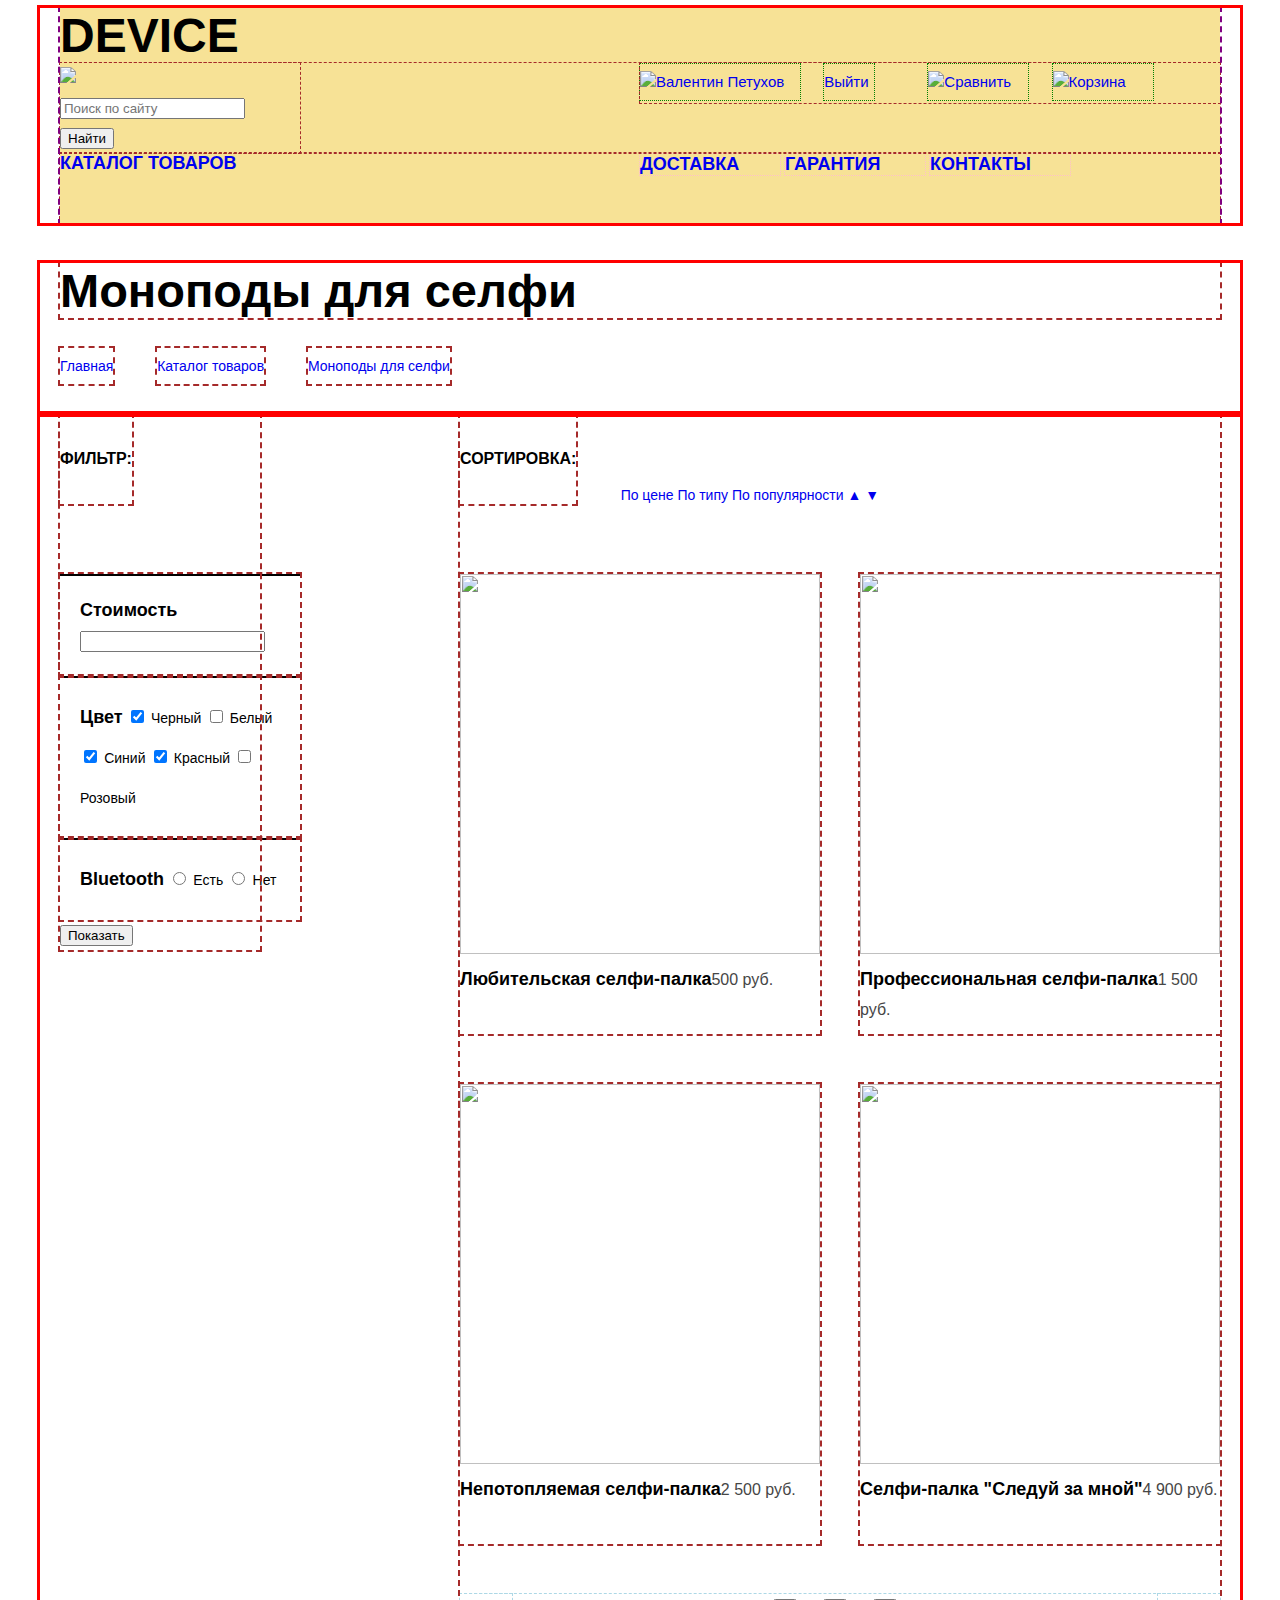
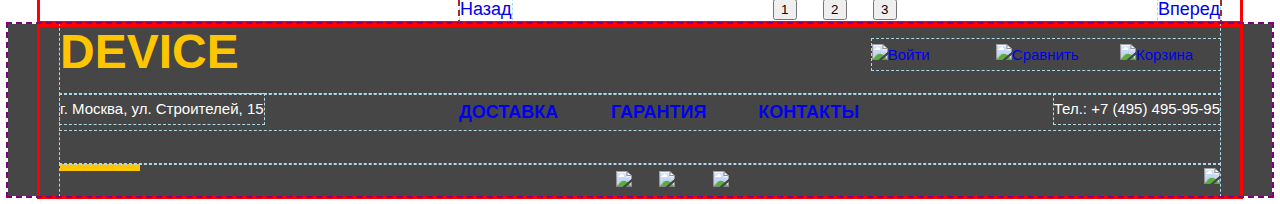
==== commit 27a83a89: "fix comments after review" ====
--- a/catalog.html
+++ b/catalog.html
@@ -38,10 +38,8 @@
         </ul>
       </section>
       <section class="header-bottom">
+        <a class="header-catalog" href="#">Каталог товаров</a>
         <ul class="header-bottom-menu">
-          <li>
-            <a href="#">Каталог товаров</a>
-          </li>
           <li>
             <a href="#">Доставка</a>
           </li>
@@ -80,7 +78,7 @@
 
   <main>
     <section class="container">
-      <h2>Моноподы для селфи</h2>
+      <h2 class="main-title">Моноподы для селфи</h2>
       <ul class="breadcrumbs">
         <li class="breadcrumbs-item">
           <a href="#">Главная</a> 
--- a/css/style.css
+++ b/css/style.css
@@ -106,7 +106,7 @@
 .footer-bottom-menu {
 	font-family: Gilroy ExtraBold, Tahoma, sans-serif;
 	font-size: 18px;
-	line-height: 36px;
+	line-height: 2;
 	font-weight: bold;
 	color: #fff;
 	text-transform: uppercase;
@@ -167,8 +167,12 @@
 
 /* тут начинается сетка */
 
-
-h1, h2 {
+.footer-title,
+.header-title,
+.slide-title,
+.service-title,
+.info-title, 
+.contacts-title {
 	margin: 0;
 }
 
@@ -202,7 +206,7 @@
 .header-top-menu {
 	outline: 1px dashed brown;
 	min-height: 40px;
-	width: 560px;
+	width: 50%;
 	float: right;
 	text-align: left;
 	margin: 0;
@@ -245,6 +249,8 @@
 }
 
 .header-bottom-menu {
+	float: right;
+	width: 50%;
 	padding: 0;
 	margin: 0;
 }
@@ -257,16 +263,15 @@
 }
 
 .header-bottom-menu li:first-child {
-	width: 300px;
-	margin-right: 240px;
+
 }
 
 .header-bottom-menu li:nth-child(2) {
-	margin-right: 20px;
+
 }
 
 .header-bottom-menu li:nth-child(3) {
-	margin-right: 60px;
+
 }
 
 
@@ -277,16 +282,15 @@
 
 .slide-image {
 	outline: 1px dashed brown;
-	width: 560px;
+	width: 50%;
 	min-height: 500px;
-	margin-right: 40px;
 	float: left;
 }
 
 .slide-descr {
 	outline: 1px dashed brown;
 	float: right;
-	width: 560px;
+	width: 50%;
 	min-height: 500px;
 }
 
@@ -308,6 +312,7 @@
 
 .slide-spec {
 	display: inline-block;
+	vertical-align: middle;
 	outline: 1px dashed grey;
 	font-size: 12px;
 	margin-right: 20px;
@@ -357,7 +362,7 @@
 
 .services-slide {
 	outline: 1px dashed brown;
-	float: left;
+	float: right;
 	width: 760px;
 }
 
@@ -402,12 +407,11 @@
 .info-wrap, .contacts-wrap {
 	outline: 1px dashed brown;
 	min-height: 640px;
-	width: 560px;
+	width: 50%;
 }
 
 .info-wrap {
 	float: left;
-	margin-right: 40px;
 }
 
 .contacts-wrap {
@@ -466,9 +470,9 @@
 
 .footer-bottom-menu {
 	outline: 1px dashed lightblue;
-    margin: 0 auto;
-    text-align: center;
-    font-size: 0;
+	margin: 0 auto;
+	text-align: center;
+	font-size: 0;
 }
 
 .footer-bottom-menu,
@@ -512,7 +516,7 @@
 }
 
 .social-btn:first-child {
-	margin-left: 10px;
+	margin: 0 11px;
 }
 
 .htmlacademy-btn {
@@ -526,7 +530,7 @@
 	background-color: #ffc600;
 }
 
-h2 {
+.main-title {
 	outline: 2px dashed brown;
 	margin-bottom: 30px;
 	margin-top: 40px;
@@ -536,6 +540,7 @@
 .breadcrumbs-item {
 	outline: 2px dashed brown;
 	display: inline-block;
+	vertical-align: middle;
 	margin-right: 40px;
 	margin-bottom: 30px;
 }
@@ -560,6 +565,7 @@
 .sidebar-filter-title {
 	outline: 2px dashed brown;
 	display: inline-block;
+	vertical-align: middle;
 	padding: 30px 0;
 	margin-bottom: 70px;
 }
@@ -573,10 +579,12 @@
 
 .catalog-sort {
 	display: inline-block;
+	vertical-align: middle;
 }
 
 .catalog-sort li {
 	display: inline-block;
+	vertical-align: middle;
 }
 
 .page-switcher {
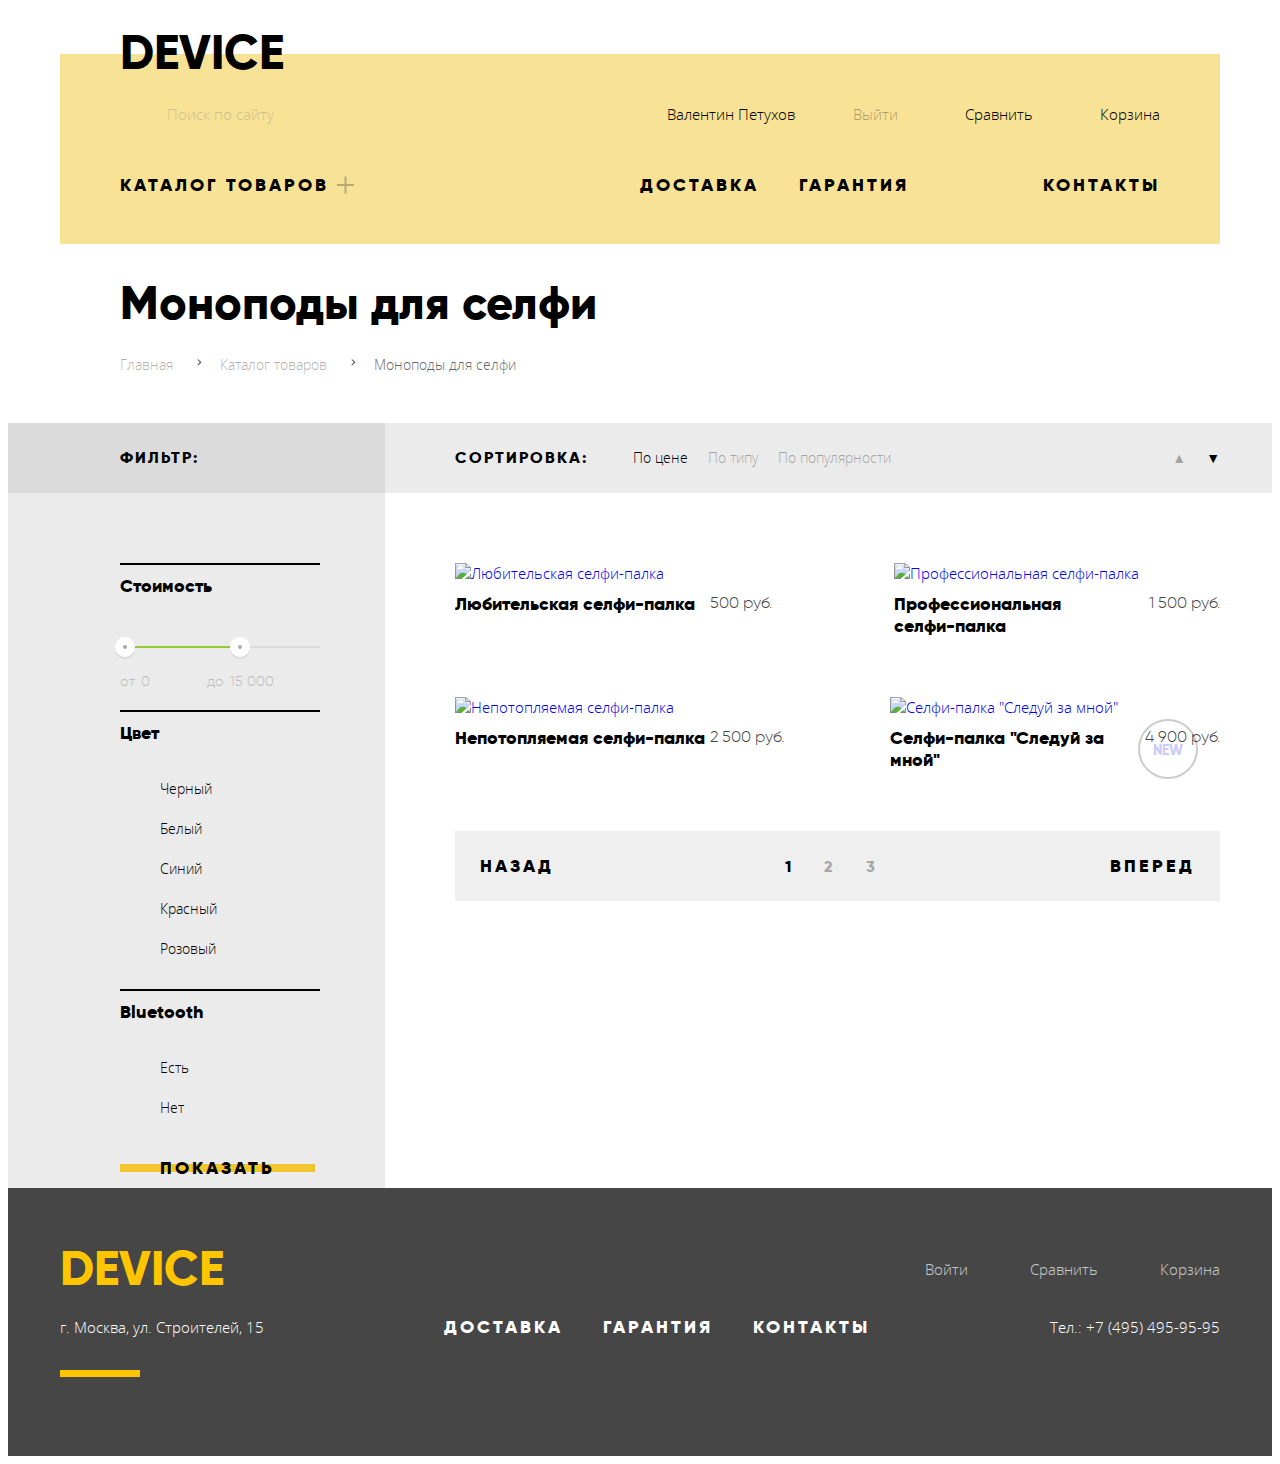
==== commit 7f6abac9: "Merge pull request #8 from Ultramarine715/flexbox" ====
--- a/catalog.html
+++ b/catalog.html
@@ -4,219 +4,270 @@
 <head>
   <meta charset="utf-8">
   <title>Device</title>
-  <link href="css/style.css" rel="stylesheet">
+  <link href="https://cdnjs.cloudflare.com/ajax/libs/normalize/7.0.0/normalize.min.css" rel="stylesheet" type="text/css">
+  <link href="css/style.min.css" rel="stylesheet">
 </head>
 
 <body>
   <div class="container">
     <header class="header-main">
-      <h1 class="header-title">Device</h1> 
-      <section class="header-top clearfix">
-        <div class="header-search">
-          <img src="img/search.png">
-          <form class="search-form" action="https://echo.htmlacademy.ru" method="post">
-            <input type="text" name="search" placeholder="Поиск по сайту">
-            <button class="btn" type="submit">Найти</button>
-          </form>
-        </div>
-        <ul class="header-top-menu">
-          <li class="header-menu-logined">
-            <a href="#">
-              <img src="img/user.png">Валентин Петухов</a>
-          </li>
-          <li class="header-menu-logout">
-            <a href="#">Выйти</a>
-          </li>
-          <li class="header-menu-compare">
-            <a href="#">
-              <img src="img/compare.png">Сравнить</a>
-          </li>
-          <li class="header-menu-cart">
-            <a href="#">
-              <img src="img/cart.png">Корзина</a>
-          </li>
-        </ul>
-      </section>
-      <section class="header-bottom">
-        <a class="header-catalog" href="#">Каталог товаров</a>
+      <a class="header-title" href="index.html">Device</a>
+      <section class="header-wrap header-wrap-catalog">
+        <section class="header-top">
+          <div class="header-search">
+            <form class="search-form" action="https://echo.htmlacademy.ru" method="post">
+              <input class="input-search" type="text" name="search" placeholder="Поиск по сайту">
+              <button class="search-btn" type="submit">Найти</button>
+            </form>
+          </div>
+          <ul class="header-top-menu">
+            <li class="header-login">
+              <a href="#">Валентин Петухов</a>
+            </li>
+            <li class="header-logout">
+              <a href="#">Выйти</a>
+            </li>
+            <li class="header-compare">
+              <a href="#">Сравнить</a>
+            </li>
+            <li class="header-cart">
+              <a href="#">Корзина</a>
+            </li>
+          </ul>
+        </section>
         <ul class="header-bottom-menu">
-          <li>
+          <div>
+            <li class="header-catalog">
+              <a href="#">Каталог товаров</a>
+              <div class="catalog-menu">
+                <ul>
+                  <li>
+                    <a href="#">Виртуальная реальность</a>
+                  </li>
+                  <li>
+                    <a href="#">Моноподы для селфи</a>
+                  </li>
+                  <li>
+                    <a href="#">Экшн-камеры</a>
+                  </li>
+                </ul>
+                <ul>
+                  <li>
+                    <a href="#">Фитнес-браслеты</a>
+                  </li>
+                  <li>
+                    <a href="#">Умные часы</a>
+                  </li>
+                </ul>
+                <ul>
+                  <li>
+                    <a href="#">Квадрокоптеры</a>
+                  </li>
+                </ul>
+              </div>
+            </li>
+          </div>
+          <li class="header-bottom-delivery">
             <a href="#">Доставка</a>
           </li>
-          <li>
+          <li class="header-bottom-guarantee">
             <a href="#">Гарантия</a>
           </li>
-          <li>
+          <li class="header-bottom-contacts">
             <a href="#">Контакты</a>
-          </li>
-        </ul>
-      </section>
-      <section class="header-hidden-menu hidden">
-        <ul class="catalog-menu">
-          <li>
-            <a href="#">Виртуальная реальность</a>
-          </li>
-          <li>
-            <a href="#">Моноподы для селфи</a>
-          </li>
-          <li>
-            <a href="#">Экшн-камеры</a>
-          </li>
-          <li>
-            <a href="#">Фитнес-браслеты</a>
-          </li>
-          <li>
-            <a href="#">Умные часы</a>
-          </li>
-          <li>
-            <a href="#">Квадрокоптеры</a>
           </li>
         </ul>
       </section>
     </header>
   </div>
-
+  <!-- конец хэдера -->
   <main>
     <section class="container">
-      <h2 class="main-title">Моноподы для селфи</h2>
-      <ul class="breadcrumbs">
-        <li class="breadcrumbs-item">
-          <a href="#">Главная</a> 
-        </li>
-        <li class="breadcrumbs-item">
-          <a href="#">Каталог товаров</a> 
-        </li>
-        <li class="breadcrumbs-item">
-          <a href="#">Моноподы для селфи</a>
-        </li>
-      </ul>
+      <nav class="catalog-nav">
+        <h2 class="main-title">Моноподы для селфи</h2>
+        <ul class="breadcrumbs">
+          <li class="breadcrumbs-item">
+            <a href="index.html">Главная</a>
+          </li>
+          <span>&#8989;</span>
+          <li class="breadcrumbs-item">
+            <a href="#">Каталог товаров</a>
+          </li>
+          <span>&#8989;</span>
+          <li class="breadcrumbs-item">
+            <a class="active" href="#">Моноподы для селфи</a>
+          </li>
+        </ul>
+      </nav>
     </section>
-
-    <div class="container clearfix">
-      <section class="sidebar">
-        <div class="sidebar-header">
-          <span class="sidebar-filter-title">Фильтр:</span>
+    <div class="background">
+      <div class="catalog-sort-wrapper">
+        <div class="container">
+          <section class="catalog-sort">
+            <div class="sidebar-sort">
+              <span class="sidebar-sort-header">Фильтр:</span>
+            </div>
+            <div class="main-sort">
+              <span class="main-sort-header">Сортировка:</span>
+              <ul class="sort-type">
+                <li><a class="active" href="#">По цене</a></li>
+                <li><a href="#">По типу</a></li>
+                <li><a href="#">По популярности</a></li>
+                <li class="sort-type-up"><a href="#">&#9650;</a></li>
+                <li class="sort-type-down"><a class="active" href="#">&#9660;</a></li>
+              </ul>
+            </div>
+          </section>
         </div>
-        <div class="sidebar-inner">
-          <form action="https://echo.htmlacademy.ru" method="post">
-            <div class="sidebar-filter">
-              <span>Стоимость</span>
-              <input type="?" name="amount">
-            </div>
-            <div class="sidebar-filter">
-              <span>Цвет</span>
-              <input type="checkbox" name="black" id="black" checked>
-              <label for="black">Черный</label>
-              <input type="checkbox" name="white" id="white">
-              <label for="white">Белый</label>
-              <input type="checkbox" name="blue" id="blue" checked>
-              <label for="blue">Синий</label>
-              <input type="checkbox" name="red" id="red" checked>
-              <label for="red">Красный</label>
-              <input type="checkbox" name="Pink" id="pink">
-              <label for="pink">Розовый</label>
-            </div>
-            <div class="sidebar-filter">
-              <span>Bluetooth</span>
-              <input type="radio" name="bluetooth" value="yes" id="yes">
-              <label for="yes">Есть</label>
-              <input type="radio" name="bluetooth" value="no" id="no">
-              <label for="no">Нет</label>
-            </div>
-            <button type="submit" class="main-btn">Показать</button>
-          </form>
+      </div>
+      <div class="catalog-main-wrapper">
+        <div class="container">
+          <section class="catalog-main">
+            <div class="catalog-sidebar">
+              <form class="sidebar-form" action="https://echo.htmlacademy.ru" method="post">
+                <div class="sidebar-filter">
+                  <span>Стоимость</span>
+                  <div class="range-filter">
+                    <div class="range-controls">
+                      <div class="scale">
+                        <div style="width: 60%" class="bar"></div>
+                      </div>
+                      <div class="toggle min-toggle"></div>
+                      <div class="toggle max-toggle"></div>
+                    </div>
+                    <div class="price-controls">
+                      от
+                      <input name="min-price" class="min-price" type="text" value="0"> до
+                      <input class="max-price" type="text" value="15 000">
+                    </div>
+                  </div>
+                </div>
+                <div class="sidebar-filter filter-color">
+                  <span>Цвет</span>
+                  <div>
+                    <input type="checkbox" name="black" id="black" checked>
+                    <label for="black">Черный</label>
+                  </div>
+                  <div>
+                    <input type="checkbox" name="white" id="white">
+                    <label for="white">Белый</label>
+                  </div>
+                  <div>
+                    <input type="checkbox" name="blue" id="blue" checked>
+                    <label for="blue">Синий</label>
+                  </div>
+                  <div>
+                    <input type="checkbox" name="red" id="red" checked>
+                    <label for="red">Красный</label>
+                  </div>
+                  <div>
+                    <input type="checkbox" name="Pink" id="pink">
+                    <label for="pink">Розовый</label>
+                  </div>
+                </div>
+                <div class="sidebar-filter filter-bt">
+                  <span>Bluetooth</span>
+                  <div>
+                    <input type="radio" name="bluetooth" value="yes" id="yes" checked>
+                    <label for="yes">Есть</label>
+                  </div>
+                  <div>
+                    <input type="radio" name="bluetooth" value="no" id="no">
+                    <label for="no">Нет</label>
+                  </div>
+                </div>
+                <button type="submit" class="main-btn">Показать</button>
+              </form>
+            </div>
+            <div class="catalog-body-wrapper">
+              <div class="catalog-body">
+                <a class="catalog-item" href="#">  
+                  <img src="img/item-1.jpg" alt="Любительская селфи-палка" width="360" height="380">
+                  <div class="add-compare">
+                    <button class="main-btn">В корзину</button>
+                    <span>Добавить к сравнению</span>
+                  </div>
+                  <div class="catalog-item-text">
+                    <span class="catalog-item-descr">Любительская селфи-палка</span>
+                    <span class="catalog-item-cost">500 руб.</span>
+                  </div>
+                </a>
+                <a class="catalog-item" href="#">  
+                  <img src="img/item-2.jpg" alt="Профессиональная селфи-палка" width="360" height="380">
+                  <div class="add-compare">
+                    <button class="main-btn">В корзину</button>
+                    <span>Добавить к сравнению</span>
+                  </div>
+                  <div class="catalog-item-text">
+                    <span class="catalog-item-descr">Профессиональная<br>
+                    селфи-палка</span>
+                    <span class="catalog-item-cost">1 500 руб.</span>
+                  </div>
+                </a>
+                <a class="catalog-item" href="#">  
+                  <img src="img/item-3.jpg" alt="Непотопляемая селфи-палка" width="360" height="380">
+                  <div class="add-compare">
+                    <button class="main-btn">В корзину</button>
+                    <span>Добавить к сравнению</span>
+                  </div>
+                  <div class="catalog-item-text">
+                    <span class="catalog-item-descr">Непотопляемая селфи-палка</span>
+                    <span class="catalog-item-cost">2 500 руб.</span>
+                  </div>
+                </a>
+                <a class="catalog-item" href="#">  
+                  <img src="img/item-4.jpg" alt='Селфи-палка "Следуй за мной"' width="360" height="380">
+                  <div class="add-compare">
+                    <button class="main-btn">В корзину</button>
+                    <span>Добавить к сравнению</span>
+                  </div>
+                  <div class="catalog-item-text is-new">
+                    <div class="item-new"><span>NEW</span></div>
+                    <span class="catalog-item-descr">Селфи-палка "Следуй за мной"</span>
+                    <span class="catalog-item-cost">4 900 руб.</span>
+                  </div>
+                </a>
+              </div>
+              <div class="catalog-footer">
+                <a class="catalog-page" href="#">Назад</a>
+                <ul class="page-switcher">
+                  <li>
+                    <button class="btn-page btn-page-active" type="button">1</button>
+                  </li>
+                  <li>
+                    <button class="btn-page" type="button">2</button>
+                  </li>
+                  <li>
+                    <button class="btn-page" type="button">3</button>
+                  </li>
+                </ul>
+                <a class="catalog-page" href="#">Вперед</a>
+              </div>
+            </div>
+          </section>
         </div>
-      </section>
-
-      <section class="catalog">
-        <div class="catalog-header">
-          <span class="sidebar-filter-title">Сортировка:</span>
-          <ul class="catalog-sort">
-            <li class="checked">
-              <a href="#">По цене</a> 
-            </li>
-            <li>
-              <a href="#">По типу</a>
-            </li>
-            <li>
-              <a href="#">По популярности</a>
-            </li>
-            <li>
-              <a href="#">&#9650;</a>
-            </li>
-            <li>
-              <a href="#">&#9660;</a>
-            </li>
-          </ul>        
-        </div>
-
-        <div class="catalog-body">
-          <a class="catalog-item" href="#">  
-            <img src="img/item-1.jpg" width="360" height="380">
-            <div class="catalog-item-text">
-              <span class="catalog-item-descr">Любительская селфи-палка</span>
-              <span class="catalog-item-cost">500 руб.</span>
-            </div>
-          </a>
-          <a class="catalog-item" href="#">  
-            <img src="img/item-2.jpg" width="360" height="380">
-            <div class="catalog-item-text">
-              <span class="catalog-item-descr">Профессиональная селфи-палка</span>
-              <span class="catalog-item-cost">1 500 руб.</span>
-            </div>
-          </a>
-          <a class="catalog-item" href="#">  
-            <img src="img/item-3.jpg" width="360" height="380">
-            <div class="catalog-item-text">
-              <span class="catalog-item-descr">Непотопляемая селфи-палка</span>
-              <span class="catalog-item-cost">2 500 руб.</span>
-            </div>
-          </a>
-          <a class="catalog-item" href="#">  
-            <img src="img/item-4.jpg" width="360" height="380">
-            <div class="catalog-item-text">
-              <span class="catalog-item-descr">Селфи-палка "Следуй за мной"</span>
-              <span class="catalog-item-cost">4 900 руб.</span>
-            </div>
-          </a>
-        </div>
-
-        <div class="catalog-footer clearfix">
-            <a class="backward-page" href="#">Назад</a>
-            <a class="forward-page" href="#">Вперед</a>
-            <ul class="page-switcher">
-              <li><button class="btn page" type="button">1</button></li>
-              <li><button class="btn page" type="button">2</button></li>
-              <li><button class="btn page" type="button">3</button></li>
-            </ul>
-          </div>
-        </div>
-      </section>
+      </div>
     </div>
-
+    <!-- футер -->
     <footer class="footer-main">
       <div class="container">
-        <section class="footer-top clearfix">
-          <h1 class="footer-title">Device</h1>
+        <section class="footer-top">
+          <a class="footer-title" href="index.html">Device</a>
           <ul class="footer-top-menu">
-            <li>
-              <a href="#">
-                <img src="img/footer-user.png">Войти</a>
-            </li>
-            <li>
-              <a href="#">
-                <img src="img/footer-compare.png">Сравнить</a>
-            </li>
-            <li>
-              <a href="#">
-                <img src="img/footer-cart.png">Корзина</a>
+            <li class="footer-login">
+              <a href="#">Войти</a>
+            </li>
+            <li class="footer-compare">
+              <a href="#">Сравнить</a>
+            </li>
+            <li class="footer-cart">
+              <a href="#">Корзина</a>
             </li>
           </ul>
         </section>
-        <section class="footer-bottom clearfix">
-          <span class="footer-addr">г. Москва, ул. Строителей, 15</span>
-          <span class="footer-tel">Тел.: +7 (495) 495-95-95</span>
-         <ul class="footer-bottom-menu">
+        <section class="footer-bottom">
+          <span class="footer-address">г. Москва, ул. Строителей, 15</span>
+          <ul class="footer-bottom-menu">
             <li>
               <a href="#">Доставка</a>
             </li>
@@ -227,27 +278,19 @@
               <a href="#">Контакты</a>
             </li>
           </ul>
-        </section>
-        <section class="footer-social clearfix">
+          <span class="footer-tel">Тел.: +7 (495) 495-95-95</span>
+        </section>
+        <section class="footer-social">
           <span class="strange-stick yellow"></span>
-          <a href="https://htmlacademy.ru" class="htmlacademy-btn">
-              <img src="img/footer-logo-html.png">
-            </a>
           <div class="social">
-            <a href="#" class="social-btn social-btn-fb">
-              <img src="img/social-fb.png">
-            </a>
-            <a href="#" class="social-btn social-btn-inst">
-              <img src="img/social-inst.png">
-            </a>
-            <a href="#" class="social-btn social-btn-tw">
-              <img src="img/social-twi.png">
-            </a>
+            <a href="#" class="social-btn social-btn-fb"></a>
+            <a href="#" class="social-btn social-btn-inst"></a>
+            <a href="#" class="social-btn social-btn-tw"></a>
           </div>
+          <a href="https://htmlacademy.ru" class="htmlacademy-btn"></a>
         </section>
       </div>
     </footer>
-   
   </main>
 </body>
 
--- a/css/style.min.css
+++ b/css/style.min.css
@@ -0,0 +1 @@
+.header-top-menu li:hover,.main-btn,.map-holder,.search-btn:hover,.toggle{cursor:pointer}.catalog-page,.sidebar-filter span,.slide-spec-value,.slider-switchers label,.social a{vertical-align:middle}@font-face{font-family:OpenSans;src:url(../fonts/opensans.woff) format("woff"),url(../fonts/opensans.woff2) format("woff2");font-style:normal;font-weight:400}@font-face{font-family:OpenSans;src:url(../fonts/opensanslight.woff) format("woff"),url(../fonts/opensanslight.woff2) format("woff2");font-style:normal;font-weight:lighter}@font-face{font-family:Gilroy;src:url(../fonts/gilroyextrabold.woff) format("woff"),url(../fonts/gilroyextrabold.woff2) format("woff2");font-style:normal;font-weight:700}@font-face{font-family:Gilroy;src:url(../fonts/gilroylight.woff) format("woff"),url(../fonts/gilroylight.woff2) format("woff2");font-style:normal;font-weight:400}body{font-family:OpenSans,sans-serif;font-size:15px;color:#464646}a{text-decoration:none}.header-main{display:-webkit-box;display:-ms-flexbox;display:-webkit-flex;display:flex;flex-direction:column;justify-content:space-between}.header-search,.header-top{display:-webkit-box;display:-ms-flexbox;display:-webkit-flex}.header-title{margin:15px 0 -28px 60px;position:relative;font-family:Gilroy,Tahoma,sans-serif;font-size:48px;font-weight:700;text-transform:uppercase;width:180px;color:#000}.input-search,.search-btn{line-height:50px;font-family:OpenSans,sans-serif;color:#000}header a{color:#000}.container{width:1160px;margin:0 auto;padding:0 20px}.header-wrap{padding:0 60px;background-color:#f7e296;height:300px}.header-wrap-catalog{height:190px}.header-top{min-height:70px;display:flex;justify-content:space-between;align-items:baseline}.header-search{display:flex;width:50%}.input-search{background:0 0;border:2px solid transparent;padding-left:45px;font-size:15px;opacity:.3}.input-search:hover{opacity:.6}.input-search:focus{opacity:1;border-bottom-color:#000;outline:0}.search-form{position:relative;display:-webkit-box;display:-ms-flexbox;display:-webkit-flex;display:flex}.search-form::before{position:absolute;top:21px;content:"";width:16px;height:16px;background:url(../img/sprites.png) no-repeat}.search-btn{display:none;background-color:transparent;padding:0 20px;border:2px solid #000;font-size:15px}.search-btn:hover{color:#fff;background-color:#000}.search-btn:active{opacity:.3}.input-search:focus+.search-btn{display:block}.header-bottom,.header-top-menu{display:-webkit-box;display:-ms-flexbox;display:-webkit-flex;justify-content:space-between}.header-top-menu{display:flex;width:50%;margin:50px 0;padding:0;list-style:none;font-size:15px;font-weight:lighter;color:#000}.header-top-menu li{margin-right:40px;padding-left:27px;position:relative}.header-cart::before,.header-compare::before,.header-login::before{position:absolute;left:0;width:16px;height:16px;content:""}.header-top-menu a{color:#000}.catalog-menu a:hover,.footer-title:hover,.header-bottom-menu a:hover,.header-title:hover,.header-top-menu li:hover{opacity:.6}.catalog-menu a:active,.footer-title:active,.header-bottom-menu a:active,.header-logout>a,.header-title:active,.header-top-menu li:active{opacity:.3}.header-top-menu li:first-child{margin-right:auto}.header-logout>a:hover{opacity:1}.header-top-menu li:last-child{margin-right:0}.header-login::before{top:2px;background:url(../img/sprites.png) -19px 0 no-repeat}.header-compare::before{top:4px;background:url(../img/sprites.png) -36px 0 no-repeat}.header-cart::before{top:2px;background:url(../img/sprites.png) -52px 0 no-repeat}.header-bottom{display:flex}.header-bottom-menu,.header-catalog:hover .catalog-menu{display:-webkit-box;display:-ms-flexbox;display:-webkit-flex}.header-bottom-menu{display:flex;justify-content:space-between;margin:0;padding:0;list-style:none;font-family:Gilroy,Tahoma,sans-serif;font-size:18px;font-weight:700;color:#000;text-transform:uppercase;letter-spacing:3px}.header-bottom-menu li{margin-right:40px;position:relative}.header-bottom-menu>li:last-child{margin-left:auto;margin-right:0}.catalog-menu{display:none;padding:30px 60px 0;width:1040px;min-height:130px;position:absolute;left:-60px;z-index:10;justify-content:flex-start;font-family:OpenSans,sans-serif;font-size:15px;letter-spacing:0;color:#464646;text-transform:none;margin:0;list-style:none;background-color:#f7e296}.slide-number,.slide-spec-value,.slide-title{font-family:Gilroy,Tahoma,sans-serif}.main-btn,.services-tabs label{letter-spacing:3px;text-transform:uppercase}.header-bottom-menu .header-catalog{width:230px;margin-right:290px;position:relative}.header-catalog>a{position:relative}.header-catalog>a::after,.header-catalog>a::before{content:"";position:absolute;top:10px;right:-25px;width:17px;height:2px;background-color:#b8a974}.header-catalog>a::after{transform:rotate(90deg)}.header-catalog:hover .catalog-menu{display:flex}.catalog-menu ul{margin:0 40px 0 0;padding:0;list-style:none;display:-webkit-box;display:-ms-flexbox;display:-webkit-flex;display:flex;flex-direction:column}.catalog-menu li{margin:5px 0}.slider{position:relative;margin-top:-80px}.slide{padding:0 60px;margin-bottom:80px;display:none;justify-content:space-between;min-height:490px}.slide-image{text-align:center;margin-right:40px}.slide-descr,.slide-image{width:560px;position:relative}.slide-title{position:relative;font-size:47px;font-weight:700;color:#000}.slide-number{position:absolute;top:-42px;right:-14px;font-size:179px;font-weight:700;color:#fff}.slide-text p{line-height:30px;margin-bottom:40px}.slide-spec-wrapper{display:-webkit-box;display:-ms-flexbox;display:-webkit-flex;display:flex;justify-content:flex-start;margin-top:50px}.slide-spec{margin-right:60px}.slide-spec-value{display:inline-block;margin-bottom:10px;font-size:36px;font-weight:400;color:#000}.slide-spec-type{font-size:13px;line-height:20px}.main-btn,.product-type span,.services-tabs label{font-family:Gilroy,Tahoma,sans-serif;font-size:18px;font-weight:700;color:#000}.slider input[id=slide-1]:checked~.slide-1,.slider input[id=slide-2]:checked~.slide-2,.slider input[id=slide-3]:checked~.slide-3{display:-webkit-box;display:-ms-flexbox;display:-webkit-flex;display:flex}.slider-switchers{position:absolute;bottom:160px;right:160px;z-index:10}.slider-switchers label{position:relative;cursor:pointer;display:inline-block;width:12px;height:12px;margin:0 10px;border:1px solid #000;border-radius:50%}.slider input[id=slide-1]:checked~.slider-switchers>label[for=slide-1]::after,.slider input[id=slide-2]:checked~.slider-switchers>label[for=slide-2]::after,.slider input[id=slide-3]:checked~.slider-switchers>label[for=slide-3]::after{position:absolute;content:"";top:50%;left:50%;transform:translate(-50%,-50%);width:5px;height:5px;border:1px solid #000;border-radius:50%}.slider input{display:none}.main-btn{display:inline-block;line-height:40px;padding:0 40px;border:none;background:linear-gradient(transparent 40%,#f0c52e 40%,#f0c52e 60%,transparent 60%)}.info-text li,.services-slide-text p{line-height:30px}.main-btn:hover{background:#f0c52e}.main-btn:active{opacity:.3;outline:0}.main-btn:focus{outline:0}.menu{display:-webkit-box;display:-ms-flexbox;display:-webkit-flex;display:flex;justify-content:space-between;margin-bottom:190px}.image-holder,.services-wrap{display:-webkit-box;display:-ms-flexbox;display:-webkit-flex}.product-type{width:160px}.image-holder{margin-bottom:35px;display:flex;background-color:#f7e296;width:160px;height:160px}.image-holder:hover{background-color:#f0c52e}.image-holder img{margin:auto}.product-type:active img,.product-type:active span{opacity:.3}.services{background-color:#e5e5e5}.services-wrap{display:flex;position:relative;top:-113px;min-height:320px}.services-tabs{display:-webkit-box;display:-ms-flexbox;display:-webkit-flex;display:flex;flex-direction:column;justify-content:center;align-items:flex-start;width:25%;border-right:6px solid #000}.partners,.services-slide{justify-content:space-between}.contacts-title,.info-title,.service-title{font-size:47px}.services-btn{position:relative;box-sizing:border-box;padding:0;width:50%;text-align:center;margin:10px 0}.services input{display:none}.services input[id=credit]:checked~.services-tabs>label[for=credit],.services input[id=delivery]:checked~.services-tabs>label[for=delivery],.services input[id=guarantee]:checked~.services-tabs>label[for=guarantee]{background:#000;color:#f7e184}.contacts-title,.info-text li,.info-title,.main-title,.service-title{color:#000;font-family:Gilroy,Tahoma,sans-serif;font-weight:700}.services input[id=credit]:checked~.services-tabs>label[for=credit]::after,.services input[id=delivery]:checked~.services-tabs>label[for=delivery]::after,.services input[id=guarantee]:checked~.services-tabs>label[for=guarantee]::after{position:absolute;right:-100%;height:40px;width:100%;background:#000;content:""}.services input[id=credit]:checked~.services-slide-3,.services input[id=delivery]:checked~.services-slide-1,.services input[id=guarantee]:checked~.services-slide-2{display:-webkit-box;display:-ms-flexbox;display:-webkit-flex;display:flex}.services-slide{display:none;align-items:center;width:75%}.info-contacts-wrap,.partners{display:-webkit-box;display:-ms-flexbox;display:-webkit-flex}.services-slide-text{width:460px;margin-left:120px}.services-slide-image{margin-right:60px}.partners{display:flex;margin:93px auto}.partners-logo img{filter:grayscale(100%);opacity:.2}.partners-logo img:hover{filter:grayscale(0);opacity:1}.info-contacts-wrap{display:flex;justify-content:space-between;margin-bottom:80px}.breadcrumbs,.catalog-nav{display:-webkit-box;display:-ms-flexbox;display:-webkit-flex}.contacts,.info{width:560px}.info{margin-right:40px}.contacts-text p,.info-text p{line-height:30px;margin-bottom:20px}.info-text ul{margin:60px 0;padding-left:20px;list-style:circle}.info-text li{font-size:16px;margin-bottom:5px}.map-holder{margin-bottom:50px}.catalog-nav{display:flex;flex-wrap:wrap}.main-title{width:100%;margin:30px 0 0 60px;font-size:47px}.breadcrumbs{display:flex;list-style:none;padding:0;margin:15px 0 40px 60px;font-size:14px;line-height:36px;color:#464646}.catalog-main,.catalog-sort,.main-sort,.sidebar-sort{display:-webkit-box;display:-ms-flexbox;display:-webkit-flex}.breadcrumbs a{color:#000;opacity:.3}.breadcrumbs a.active,.breadcrumbs a:hover{color:#000;opacity:.6}.breadcrumbs a:active{color:#000;opacity:.1}.breadcrumbs span{transform:rotate(45deg)}.breadcrumbs-item{margin:0 20px}.breadcrumbs-item:first-child{margin-left:0}.catalog-main,.catalog-sort{display:flex;flex-wrap:wrap}.catalog-sort-wrapper{background-image:linear-gradient(to right,#dbdbdb 0,#dbdbdb 50%,#ebebeb 50%)}.catalog-main-wrapper{background-image:linear-gradient(to right,#ebebeb 0,#ebebeb 50%,#fff 50%)}.catalog-sort{justify-content:space-between;align-items:center;background-color:#ebebeb;font-family:OpenSans,sans-serif;font-size:14px;line-height:18px;color:#000}.catalog-sidebar,.sidebar-sort{width:28%}.sidebar-sort{background-color:#dbdbdb}.catalog-body-wrapper,.main-sort{width:72%}.catalog-body-wrapper{background-color:#fff}.main-sort,.sidebar-sort{display:flex;padding:26px 0}.sort-type{display:-webkit-box;display:-ms-flexbox;display:-webkit-flex;display:flex;width:100%;list-style:none;padding:0;margin:0}.sort-type a{margin-right:20px;color:#000;opacity:.3}.sort-type a:hover{opacity:.6}.sort-type a.active,.sort-type a:active{opacity:1}.sort-type-up{margin-left:auto}.sort-type-down>a{margin-right:0}.main-sort-header,.sidebar-sort-header{margin-left:60px;margin-right:45px;display:block;font-family:Gilroy,Tahoma,sans-serif;font-size:16px;font-weight:700;color:#000;text-transform:uppercase;letter-spacing:2px}.catalog-sidebar,.sidebar-filter{display:-webkit-box;display:-ms-flexbox;display:-webkit-flex}.btn-page,.catalog-page,.footer-bottom-menu,.page-switcher{font-family:Gilroy,Tahoma,sans-serif;text-transform:uppercase;letter-spacing:3px}.main-sort-header{margin-left:70px}.catalog-sidebar{display:flex;flex-direction:column;justify-content:flex-start;background-color:#ebebeb}.sidebar-form{margin:70px 70px 0 60px;width:200px}.sidebar-filter{display:flex;flex-wrap:wrap;flex-direction:column;padding-top:10px;border-top:2px solid #000;margin-bottom:20px}.range-controls{display:-webkit-box;display:-ms-flexbox;display:-webkit-flex;display:flex;align-items:center;position:relative;height:50px}.range-controls .scale{width:100%;height:2px;background-color:#dbdbdb}.range-controls .bar{height:2px;background-color:#91c92f}.toggle{position:absolute;top:15px;width:4px;height:4px;background-color:#ababab;border:8px solid #fff;border-radius:50%;box-shadow:0 2px 1px 0 #dadada}.toggle:active{top:14px;border-width:9px}.min-toggle{left:-5px}.max-toggle{left:110px}.price-controls{font-family:Gilroy,Tahoma,sans-serif;font-size:14px;color:#000;opacity:.2}.price-controls input{width:60px;background-color:transparent;border:none;font-family:Gilroy,Tahoma,sans-serif;font-size:14px;color:#000}.sidebar-filter span{display:inline-block;margin-bottom:25px;font-family:Gilroy,Tahoma,sans-serif;font-size:18px;font-weight:700;color:#000}.sidebar-filter label{position:relative;padding-left:40px;font-size:14px;line-height:40px;color:#000}.filter-bt label::before,.filter-color label::before{position:absolute;top:0;left:0;cursor:pointer;content:""}.filter-color label::before{display:block;width:24px;height:24px;background:url(../img/sprites.png) -256px 0 no-repeat}.filter-bt label:hover::before,.filter-color label:hover::before{opacity:.6}.filter-color input:checked+label::before{width:28px;background:url(../img/sprites.png) -282px 0 no-repeat}.filter-bt input,.filter-color input{display:none}.filter-bt label::before{display:block;width:26px;height:26px;background:url(../img/sprites.png) -314px 0 no-repeat}.filter-bt input:checked+label::before{background:url(../img/sprites.png) -342px 0 no-repeat}.catalog-body{display:-webkit-box;display:-ms-flexbox;display:-webkit-flex;display:flex;flex-wrap:wrap;justify-content:space-between;margin:70px 0 0 70px}.catalog-item{position:relative;margin-bottom:50px}.add-compare,.item-new{position:absolute;text-align:center}.item-new{display:none;top:22px;right:22px;width:56px;height:56px;background-color:transparent;border:2px solid #000;opacity:.2;border-radius:50%;cursor:pointer;z-index:20;font-family:Gilroy,Tahoma,sans-serif;font-size:14px;font-weight:700;text-transform:uppercase}.item-new>span{display:inline-block;margin:21px 0}.is-new .item-new{display:block}.catalog-item-cost{font-family:Gilroy,Tahoma,sans-serif;font-size:16px;font-weight:400;color:#464646}.add-compare{display:none;top:180px;left:50%;width:205px;z-index:10;transform:translateX(-50%)}.add-compare button{margin-bottom:15px}.add-compare button:active{outline:0}.add-compare span{font-size:13px;color:#000;opacity:.5}.add-compare span:hover{opacity:1}.add-compare span:active{opacity:.2}.catalog-item:hover .add-compare{display:block}.catalog-footer,.catalog-item-text{display:-webkit-box;display:-ms-flexbox;display:-webkit-flex}.catalog-item:hover img{opacity:.5}.catalog-item-text{display:flex;justify-content:space-between;margin:10px 0}.catalog-item-descr{width:255px;font-family:Gilroy,Tahoma,sans-serif;font-size:18px;font-weight:700;color:#000}.catalog-footer{display:flex;height:70px;justify-content:space-between;align-items:center;margin:0 0 73px 70px;background-color:#efefef}.page-switcher{display:-webkit-box;display:-ms-flexbox;display:-webkit-flex;display:flex;justify-content:space-between;list-style:none;padding:0 10px;font-size:16px;font-weight:700;color:#000}.catalog-page{display:inline-block;padding:25px;font-size:18px;font-weight:700;color:#000}.footer-top,.footer-top-menu{display:-webkit-box;display:-ms-flexbox;display:-webkit-flex}.catalog-page:hover{background:#d9d9d9}.catalog-page:active{color:#979797}.btn-page{background-color:transparent;border:none;opacity:.3;padding:5px;margin:0 10px;cursor:pointer;font-size:16px;font-weight:700;color:#000}.btn-page:hover{opacity:.6}.btn-page-active,.btn-page:active{opacity:1;outline:0}.btn-page:focus{outline:0}.footer-main{background-color:#464646;border-top:1px solid transparent;padding-bottom:65px}.footer-top{margin-top:50px;display:flex;justify-content:space-between;align-items:center}.footer-title{margin:0;font-family:Gilroy,Tahoma,sans-serif;font-size:48px;font-weight:700;text-transform:uppercase;width:180px;color:#ffc600}.footer-top-menu{display:flex;list-style:none;margin:0;padding:0}.footer-bottom,.footer-bottom-menu{display:-webkit-box;display:-ms-flexbox;display:-webkit-flex}.footer-top-menu a{font-size:15px;color:#fff;opacity:.7}.footer-top-menu li{position:relative;margin-right:40px;padding-left:22px}.footer-top-menu li:last-child{margin-right:0}.footer-top-menu li::before{position:absolute;content:"";width:16px;height:16px}.footer-top-menu a:hover{opacity:1}.footer-top-menu a:active{opacity:.3}.footer-login::before{background:url(../img/sprites.png) -70px 0;left:0;top:2px}.footer-compare::before{background:url(../img/sprites.png) -88px 0;left:0;top:3px}.footer-cart::before{background:url(../img/sprites.png) -104px 0;left:0;top:2px}.footer-top-menu li:hover::before{opacity:.6}.footer-top-menu li:hover{cursor:pointer}.footer-top-menu li:active::before{opacity:.3}.footer-bottom{display:flex;justify-content:center;align-items:center}.footer-address{margin-right:auto}.footer-tel{margin-left:auto}.footer-bottom span{color:#fff}.footer-bottom-menu{display:flex;justify-content:space-between;list-style:none;padding:0;font-size:18px;font-weight:700;color:#000}.footer-bottom-menu li{margin:0 20px}.footer-bottom-menu a{color:#fff}.footer-bottom-menu li:hover{opacity:.6}.footer-bottom-menu li:active{opacity:.3}.footer-social{display:-webkit-box;display:-ms-flexbox;display:-webkit-flex;display:flex;justify-content:center;align-items:center}.footer-social span{margin-right:auto}.social a{display:inline-block;margin:0 10px;position:relative;width:32px;height:32px}.social-btn::before{position:absolute;content:"";width:32px;height:32px;opacity:.3;background:url(../img/sprites.png) no-repeat}.social-btn-fb::before{background-position:-120px 0}.social-btn-inst::before{background-position:-155px 0}.social-btn-tw::before{background-position:-191px 0}.social-btn:hover::before{opacity:.6}.social-btn:active::before{opacity:.1}.htmlacademy-btn{margin-left:auto;position:relative;width:27px;height:35px}.htmlacademy-btn::before{position:absolute;content:"";width:27px;height:35px;left:0;top:0;background:url(../img/sprites.png) -226px 0 no-repeat}.modal-content,.modal-content-map{left:50%;margin-left:-480px;box-shadow:0 10px 40px rgba(0,0,0,.5);z-index:200}.htmlacademy-btn:hover::before{opacity:.6}.htmlacademy-btn:active::before{opacity:.3}.strange-stick{display:block;width:80px;height:7px}.strange-stick.yellow{background-color:#ffc600}.strange-stick.black{background-color:#000}.strange-stick.white{background-color:#fff}.hidden{display:none}.modal-content{display:none;position:fixed;top:40px;width:760px;padding:90px 100px 80px;background:#fff}.modal-error{animation:shake .5s}@-webkit-keyframes shake{0%,100%{transform:translateX(0)}20%,60%{transform:translateX(-5px)}40%,80%{transform:translateX(5px)}}@keyframes shake{0%,100%{transform:translateX(0)}20%,60%{transform:translateX(-5px)}40%,80%{transform:translateX(5px)}}.modal-content-close{position:absolute;top:22px;right:22px;width:55px;height:55px;font-size:0;background-color:#f0c52e;opacity:.5;border:none;border-radius:50%;cursor:pointer}.modal-content-close:hover{opacity:1}.modal-content-close:active{opacity:.3;outline:0}.modal-content-close::after,.modal-content-close::before{content:"";position:absolute;top:26px;right:12px;width:30px;height:3px;background-color:#fff;border-radius:1px}.modal-content-close::before{transform:rotate(45deg)}.modal-content-close::after{transform:rotate(-45deg)}.write-us-form{font-size:0}.write-us-form input[type=text],.write-us-form textarea{font-family:OpenSans,sans-serif;font-size:14px;line-height:18px;color:#000;opacity:.5;background-color:#e5e5e5;border:none}.write-us-form input[type=text]:hover,.write-us-form textarea:hover{opacity:.8}.write-us-form input[type=text]:focus,.write-us-form textarea:focus{background-color:#fff;outline:#f7e296 solid 3px}.write-us-form input[type=text]{width:320px;padding:16px 20px}.write-us-form label{display:block;margin-bottom:10px;font-family:Gilroy,Tahoma,sans-serif;font-size:18px;font-weight:700;color:#000}.write-us-form .form-mail,.write-us-form .form-name{display:inline-block;vertical-align:middle;margin-bottom:35px}.write-us-form .form-name{margin-right:40px}.modal-content textarea{width:720px;height:155px;padding:20px;resize:none;margin-bottom:40px}.modal-content-map{display:none;position:fixed;top:40px;width:960px;background:#fff}.modal-content-show{display:block}